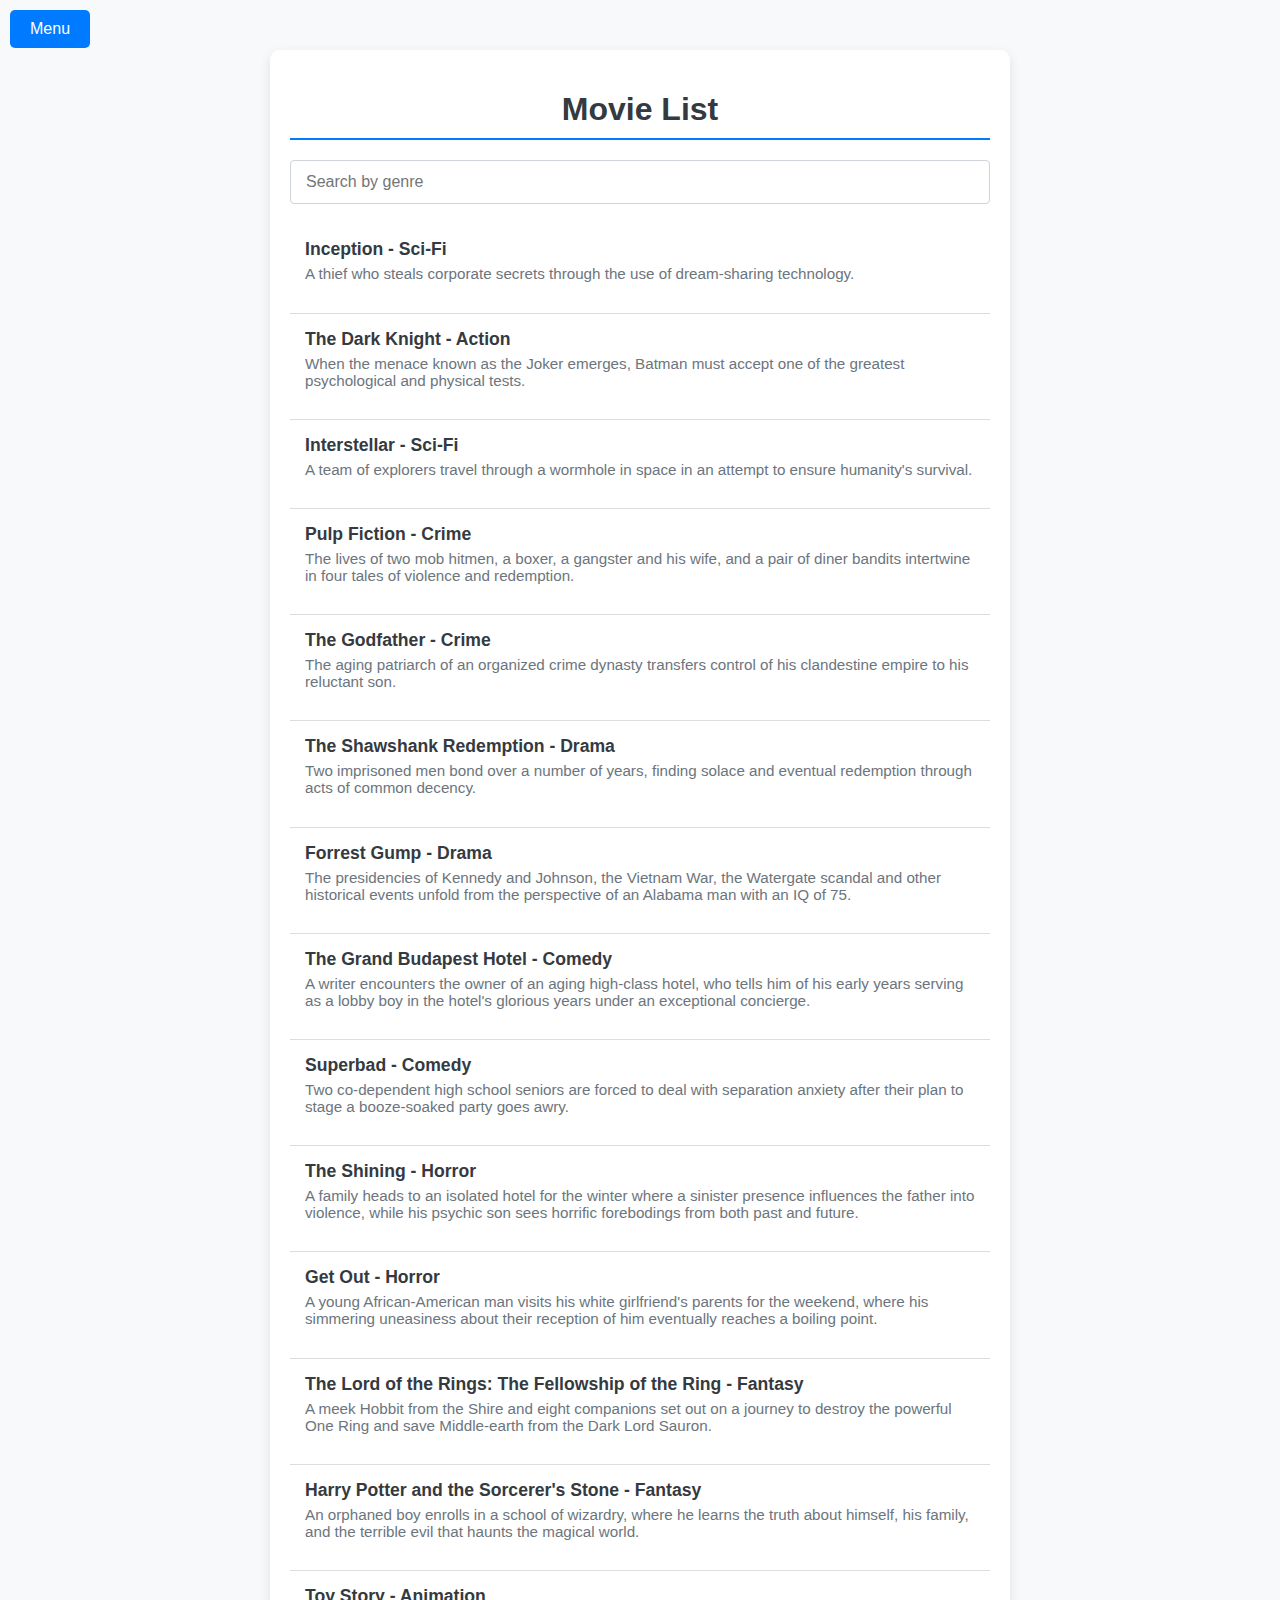
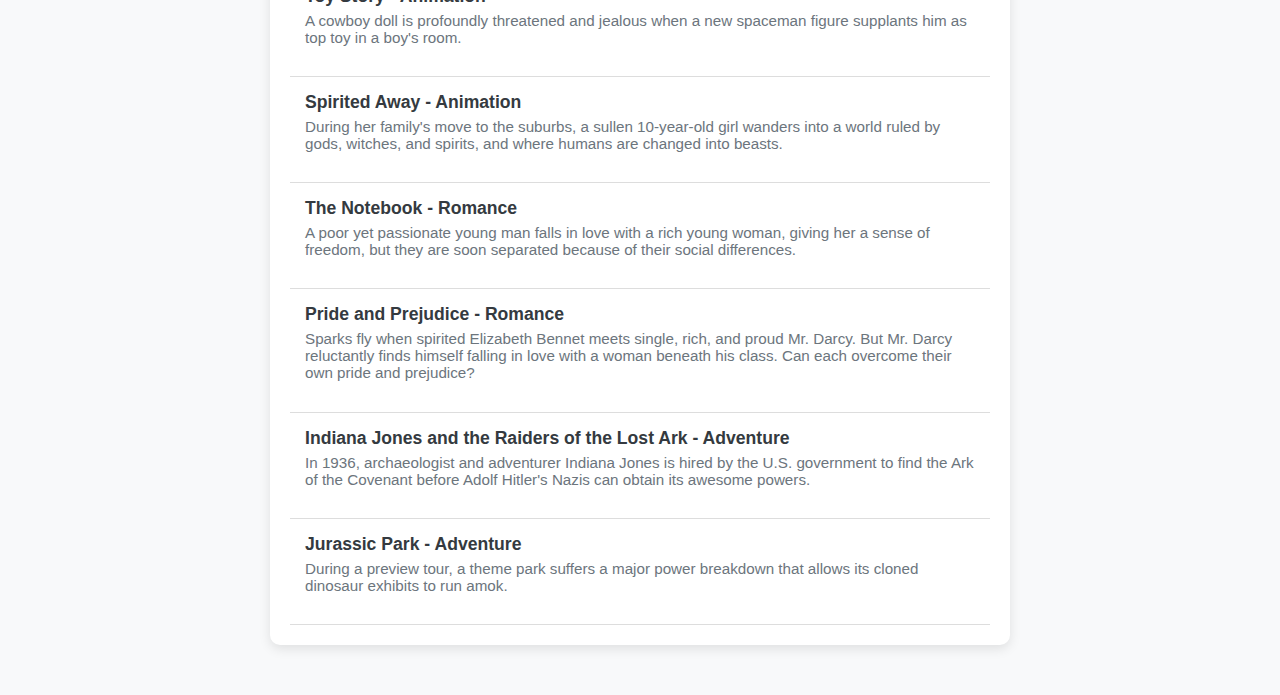
==== index.html @ 600b30ed "Update index.html" ====
<!DOCTYPE html>
<html lang="en">
<head>
    <meta charset="UTF-8">
    <meta name="viewport" content="width=device-width, initial-scale=1.0">
    <title>Scenelist</title>
    <style>
        body {
            font-family: 'Segoe UI', Tahoma, Geneva, Verdana, sans-serif;
            background-color: #f8f9fa;
            color: #343a40;
            margin: 0;
            padding: 0;
        }
        .container {
            max-width: 700px;
            margin: 50px auto;
            padding: 20px;
            background-color: #ffffff;
            box-shadow: 0 4px 12px rgba(0, 0, 0, 0.1);
            border-radius: 10px;
        }
        .menu {
            position: fixed;
            top: 10px;
            left: 10px;
            background-color: #007bff;
            color: #ffffff;
            padding: 10px 20px;
            border-radius: 5px;
            cursor: pointer;
            z-index: 1000;
        }
        .menu:hover {
            background-color: #0056b3;
        }
        .menu-content {
            display: none;
            position: absolute;
            top: 40px;
            left: 10px;
            background-color: #ffffff;
            border: 1px solid #ced4da;
            border-radius: 5px;
            box-shadow: 0 4px 12px rgba(0, 0, 0, 0.1);
            padding: 10px;
            z-index: 1001;
        }
        .menu-content a {
            display: block;
            margin: 5px 0;
            color: #007bff;
            text-decoration: none;
            font-size: 1.1em;
        }
        .menu-content a:hover {
            text-decoration: underline;
        }
        h1 {
            text-align: center;
            color: #343a40;
            margin-bottom: 20px;
            font-size: 2em;
            border-bottom: 2px solid #007bff;
            padding-bottom: 10px;
        }
        input {
            width: 100%;
            padding: 12px 15px;
            margin-bottom: 20px;
            border: 1px solid #ced4da;
            border-radius: 4px;
            box-sizing: border-box;
            font-size: 16px;
        }
        ul {
            list-style-type: none;
            padding: 0;
            margin: 0;
        }
        li {
            padding: 15px;
            border-bottom: 1px solid #ddd;
            transition: background-color 0.3s, transform 0.2s;
        }
        li:hover {
            background-color: #f1f1f1;
            transform: scale(1.01);
        }
        .description {
            color: #6c757d;
            font-size: 0.95em;
            margin-top: 5px;
        }
        strong {
            font-size: 1.1em;
        }
    </style>
</head>
<body>
    <div class="menu" onclick="toggleMenu()">Menu</div>
    <div class="menu-content" id="menuContent">
        <h2>Daftar Isi</h2>
        <a href="#sci-fi">Sci-Fi</a>
        <a href="#action">Action</a>
        <a href="#crime">Crime</a>
        <a href="#drama">Drama</a>
        <a href="#comedy">Comedy</a>
        <a href="#horror">Horror</a>
        <a href="#fantasy">Fantasy</a>
        <a href="#animation">Animation</a>
        <a href="#romance">Romance</a>
        <a href="#adventure">Adventure</a>
    </div>
    <div class="container">
        <h1>Movie List</h1>
        <input type="text" id="genreInput" placeholder="Search by genre" oninput="filterMovies()">
        <ul id="movieList">
            <li data-genre="Sci-Fi" id="sci-fi">
                <strong>Inception - Sci-Fi</strong>
                <p class="description">A thief who steals corporate secrets through the use of dream-sharing technology.</p>
            </li>
            <li data-genre="Action" id="action">
                <strong>The Dark Knight - Action</strong>
                <p class="description">When the menace known as the Joker emerges, Batman must accept one of the greatest psychological and physical tests.</p>
            </li>
            <li data-genre="Sci-Fi">
                <strong>Interstellar - Sci-Fi</strong>
                <p class="description">A team of explorers travel through a wormhole in space in an attempt to ensure humanity's survival.</p>
            </li>
            <li data-genre="Crime" id="crime">
                <strong>Pulp Fiction - Crime</strong>
                <p class="description">The lives of two mob hitmen, a boxer, a gangster and his wife, and a pair of diner bandits intertwine in four tales of violence and redemption.</p>
            </li>
            <li data-genre="Crime">
                <strong>The Godfather - Crime</strong>
                <p class="description">The aging patriarch of an organized crime dynasty transfers control of his clandestine empire to his reluctant son.</p>
            </li>
            <li data-genre="Drama" id="drama">
                <strong>The Shawshank Redemption - Drama</strong>
                <p class="description">Two imprisoned men bond over a number of years, finding solace and eventual redemption through acts of common decency.</p>
            </li>
            <li data-genre="Drama">
                <strong>Forrest Gump - Drama</strong>
                <p class="description">The presidencies of Kennedy and Johnson, the Vietnam War, the Watergate scandal and other historical events unfold from the perspective of an Alabama man with an IQ of 75.</p>
            </li>
            <li data-genre="Comedy" id="comedy">
                <strong>The Grand Budapest Hotel - Comedy</strong>
                <p class="description">A writer encounters the owner of an aging high-class hotel, who tells him of his early years serving as a lobby boy in the hotel's glorious years under an exceptional concierge.</p>
            </li>
            <li data-genre="Comedy">
                <strong>Superbad - Comedy</strong>
                <p class="description">Two co-dependent high school seniors are forced to deal with separation anxiety after their plan to stage a booze-soaked party goes awry.</p>
            </li>
            <li data-genre="Horror" id="horror">
                <strong>The Shining - Horror</strong>
                <p class="description">A family heads to an isolated hotel for the winter where a sinister presence influences the father into violence, while his psychic son sees horrific forebodings from both past and future.</p>
            </li>
            <li data-genre="Horror">
                <strong>Get Out - Horror</strong>
                <p class="description">A young African-American man visits his white girlfriend's parents for the weekend, where his simmering uneasiness about their reception of him eventually reaches a boiling point.</p>
            </li>
            <li data-genre="Fantasy" id="fantasy">
                <strong>The Lord of the Rings: The Fellowship of the Ring - Fantasy</strong>
                <p class="description">A meek Hobbit from the Shire and eight companions set out on a journey to destroy the powerful One Ring and save Middle-earth from the Dark Lord Sauron.</p>
            </li>
            <li data-genre="Fantasy">
                <strong>Harry Potter and the Sorcerer's Stone - Fantasy</strong>
                <p class="description">An orphaned boy enrolls in a school of wizardry, where he learns the truth about himself, his family, and the terrible evil that haunts the magical world.</p>
            </li>
            <li data-genre="Animation" id="animation">
                <strong>Toy Story - Animation</strong>
                <p class="description">A cowboy doll is profoundly threatened and jealous when a new spaceman figure supplants him as top toy in a boy's room.</p>
            </li>
            <li data-genre="Animation">
                <strong>Spirited Away - Animation</strong>
                <p class="description">During her family's move to the suburbs, a sullen 10-year-old girl wanders into a world ruled by gods, witches, and spirits, and where humans are changed into beasts.</p>
            </li>
            <li data-genre="Romance" id="romance">
                <strong>The Notebook - Romance</strong>
                <p class="description">A poor yet passionate young man falls in love with a rich young woman, giving her a sense of freedom, but they are soon separated because of their social differences.</p>
            </li>
            <li data-genre="Romance">
                <strong>Pride and Prejudice - Romance</strong>
                <p class="description">Sparks fly when spirited Elizabeth Bennet meets single, rich, and proud Mr. Darcy. But Mr. Darcy reluctantly finds himself falling in love with a woman beneath his class. Can each overcome their own pride and prejudice?</p>
            </li>
            <li data-genre="Adventure" id="adventure">
                <strong>Indiana Jones and the Raiders of the Lost Ark - Adventure</strong>
                <p class="description">In 1936, archaeologist and adventurer Indiana Jones is hired by the U.S. government to find the Ark of the Covenant before Adolf Hitler's Nazis can obtain its awesome powers.</p>
            </li>
            <li data-genre="Adventure">
                <strong>Jurassic Park - Adventure</strong>
                <p class="description">During a preview tour, a theme park suffers a major power breakdown that allows its cloned dinosaur exhibits to run amok.</p>
            </li>
        </ul>
    </div>
    <script>
        function filterMovies() {
            const genreInput = document.getElementById('genreInput').value.toLowerCase();
            const movies = document.querySelectorAll('#movieList li');
            const genres = new Set();

            movies.forEach(movie => {
                const genre = movie.getAttribute('data-genre').toLowerCase();
                if (genre.includes(genreInput)) {
                    genres.add(movie.getAttribute('data-genre'));
                }
            });

            movies.forEach(movie => {
                if (genres.has(movie.getAttribute('data-genre'))) {
                    movie.style.display = '';
                } else {
                    movie.style.display = 'none';
                }
            });
        }

        function scrollToTOC() {
            document.getElementById('toc').scrollIntoView({ behavior: 'smooth' });
        }

        function toggleMenu() {
            const menuContent = document.getElementById('menuContent');
            menuContent.style.display = menuContent.style.display === 'none' || menuContent.style.display === '' ? 'block' : 'none';
        }
    </script>
</body>
</html>
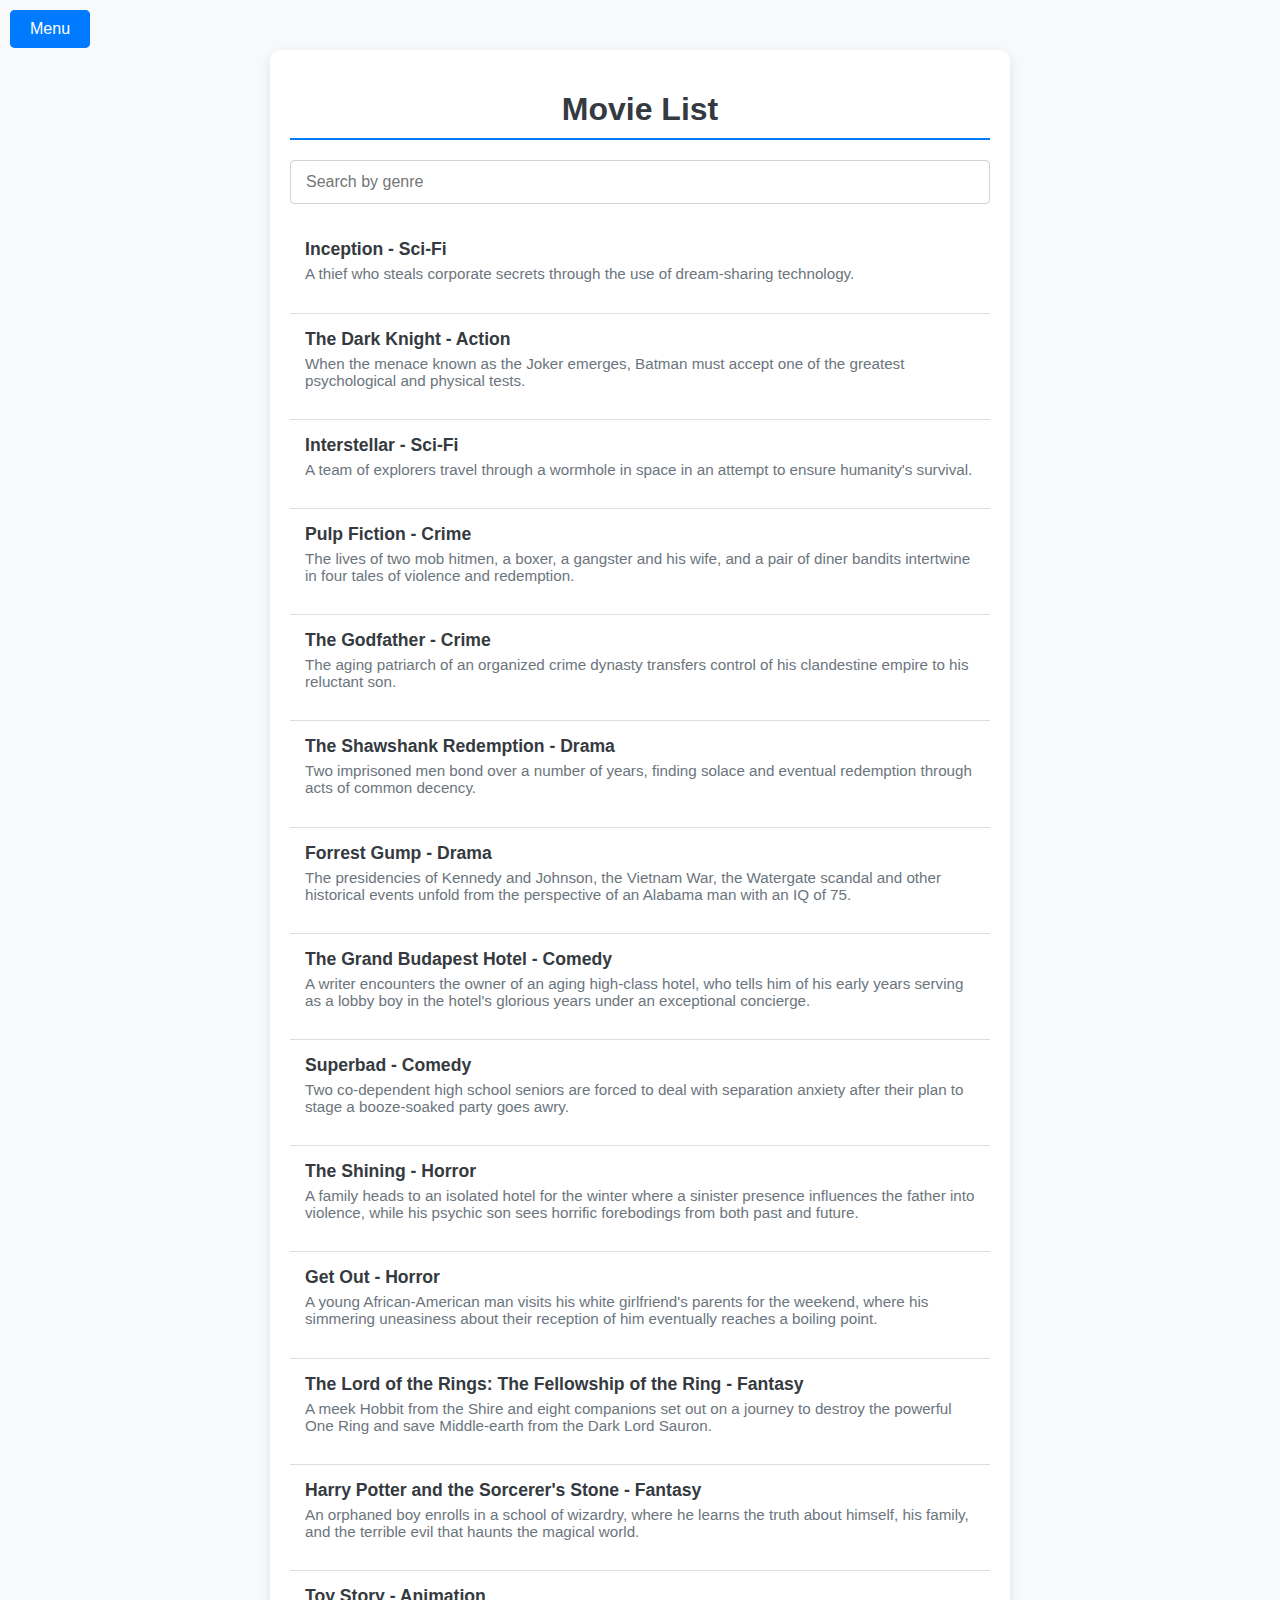
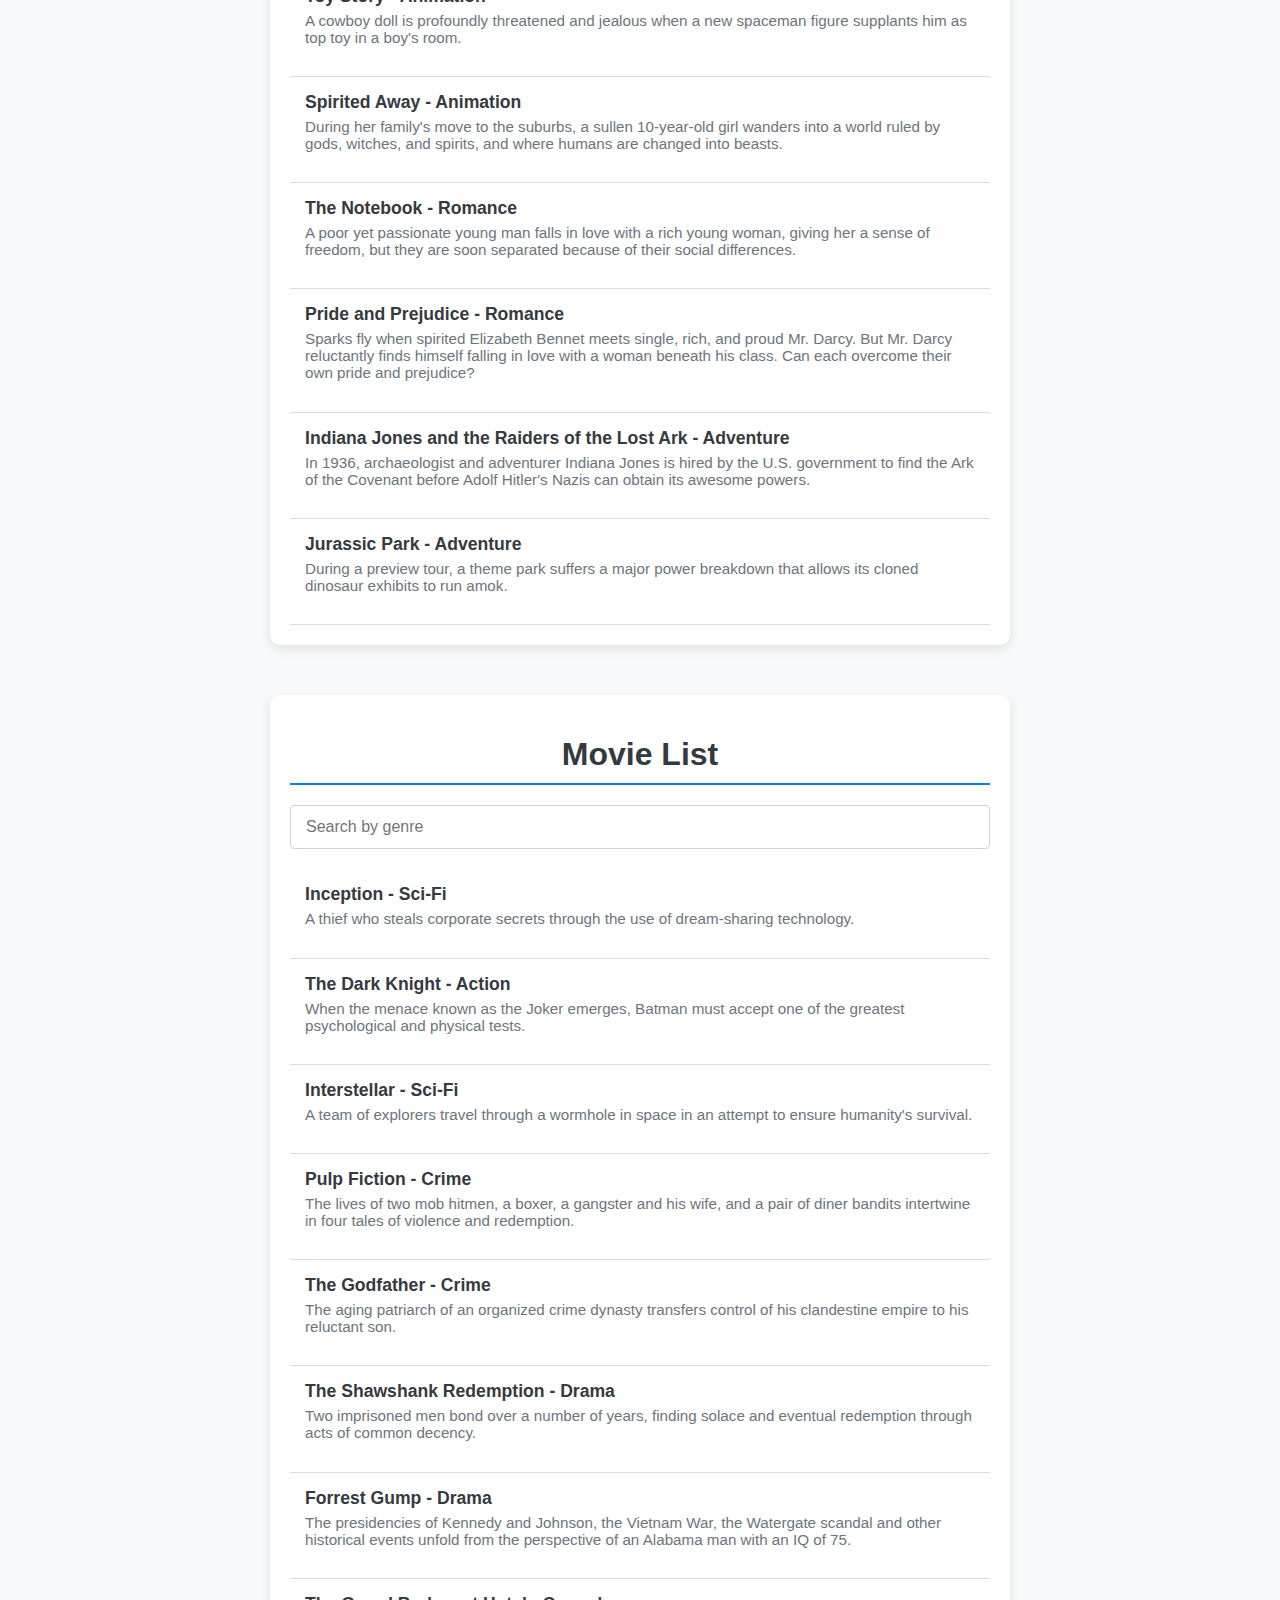
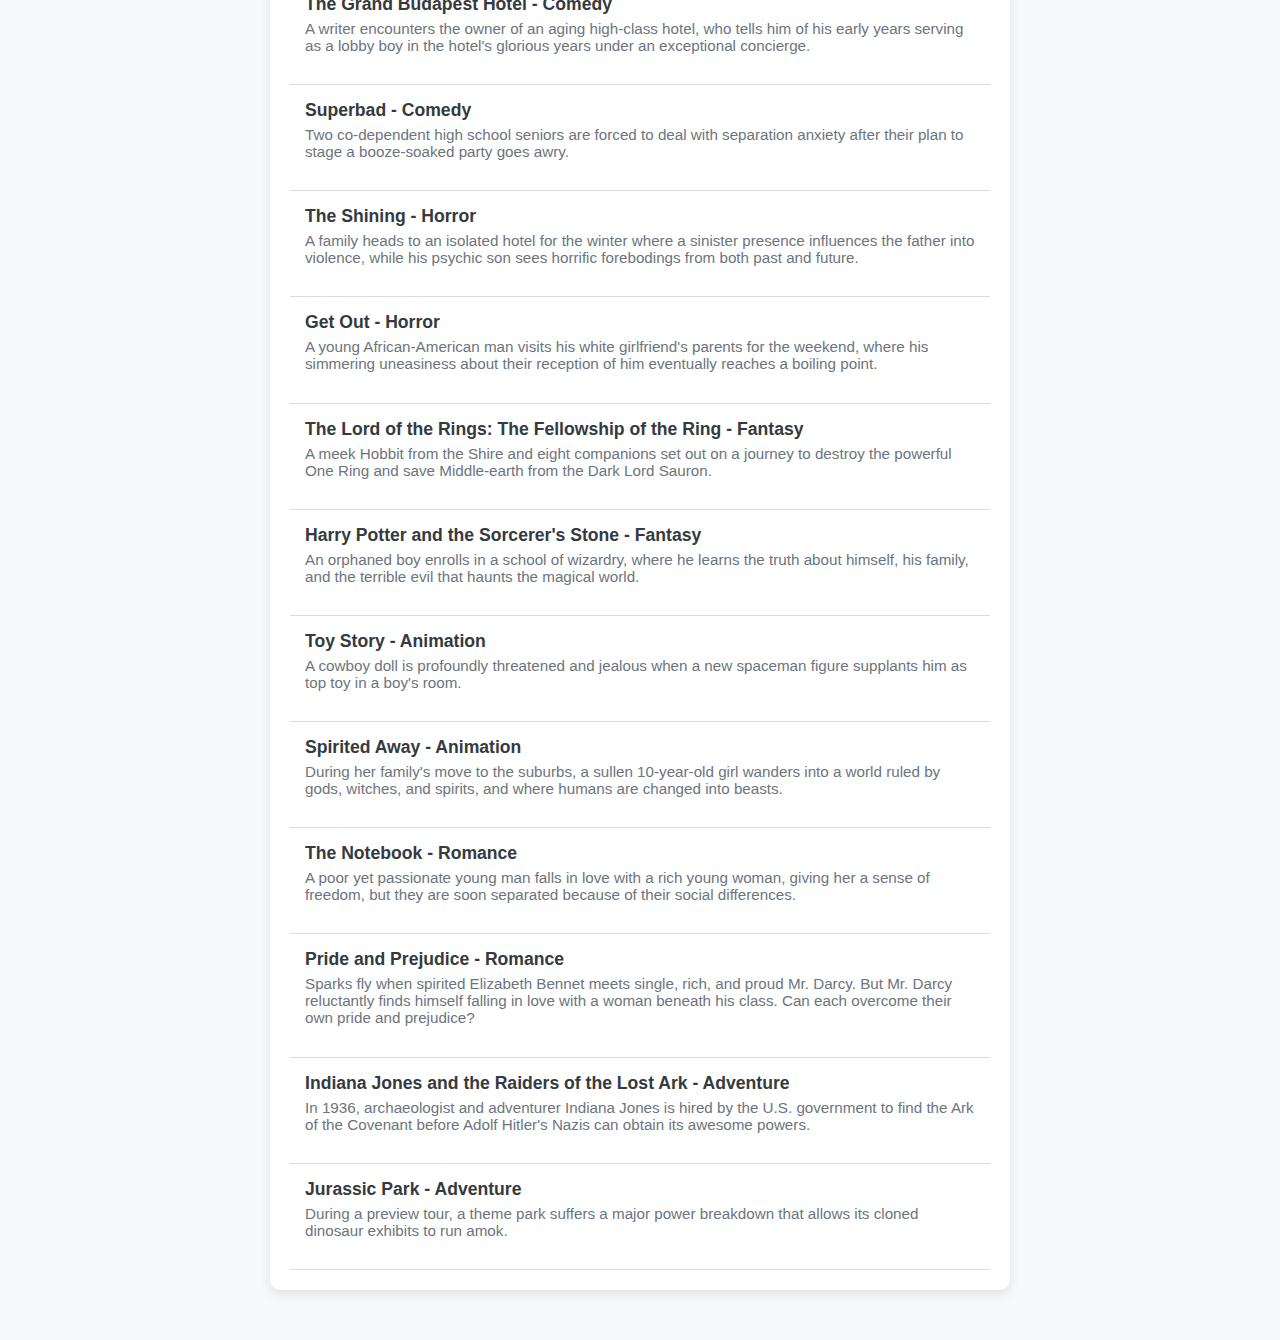
==== commit 55c43bd8: "Update index.html" ====
--- a/index.html
+++ b/index.html
@@ -1,4 +1,7 @@
 <!DOCTYPE html>
+<html lang="en">
+<head>
+    <meta charset="UTF-8"><!DOCTYPE html>
 <html lang="en">
 <head>
     <meta charset="UTF-8">
@@ -227,3 +230,229 @@
     </script>
 </body>
 </html>
+
+    <meta name="viewport" content="width=device-width, initial-scale=1.0">
+    <title>Scenelist</title>
+    <style>
+        body {
+            font-family: 'Segoe UI', Tahoma, Geneva, Verdana, sans-serif;
+            background-color: #f8f9fa;
+            color: #343a40;
+            margin: 0;
+            padding: 0;
+        }
+        .container {
+            max-width: 700px;
+            margin: 50px auto;
+            padding: 20px;
+            background-color: #ffffff;
+            box-shadow: 0 4px 12px rgba(0, 0, 0, 0.1);
+            border-radius: 10px;
+        }
+        .menu {
+            position: fixed;
+            top: 10px;
+            left: 10px;
+            background-color: #007bff;
+            color: #ffffff;
+            padding: 10px 20px;
+            border-radius: 5px;
+            cursor: pointer;
+            z-index: 1000;
+        }
+        .menu:hover {
+            background-color: #0056b3;
+        }
+        .menu-content {
+            display: none;
+            position: absolute;
+            top: 40px;
+            left: 10px;
+            background-color: #ffffff;
+            border: 1px solid #ced4da;
+            border-radius: 5px;
+            box-shadow: 0 4px 12px rgba(0, 0, 0, 0.1);
+            padding: 10px;
+            z-index: 1001;
+        }
+        .menu-content a {
+            display: block;
+            margin: 5px 0;
+            color: #007bff;
+            text-decoration: none;
+            font-size: 1.1em;
+        }
+        .menu-content a:hover {
+            text-decoration: underline;
+        }
+        h1 {
+            text-align: center;
+            color: #343a40;
+            margin-bottom: 20px;
+            font-size: 2em;
+            border-bottom: 2px solid #007bff;
+            padding-bottom: 10px;
+        }
+        input {
+            width: 100%;
+            padding: 12px 15px;
+            margin-bottom: 20px;
+            border: 1px solid #ced4da;
+            border-radius: 4px;
+            box-sizing: border-box;
+            font-size: 16px;
+        }
+        ul {
+            list-style-type: none;
+            padding: 0;
+            margin: 0;
+        }
+        li {
+            padding: 15px;
+            border-bottom: 1px solid #ddd;
+            transition: background-color 0.3s, transform 0.2s;
+        }
+        li:hover {
+            background-color: #f1f1f1;
+            transform: scale(1.01);
+        }
+        .description {
+            color: #6c757d;
+            font-size: 0.95em;
+            margin-top: 5px;
+        }
+        strong {
+            font-size: 1.1em;
+        }
+    </style>
+</head>
+<body>
+    <div class="menu" onclick="toggleMenu()">Menu</div>
+    <div class="menu-content" id="menuContent">
+        <h2>Daftar Isi</h2>
+        <a href="#sci-fi">Sci-Fi</a>
+        <a href="#action">Action</a>
+        <a href="#crime">Crime</a>
+        <a href="#drama">Drama</a>
+        <a href="#comedy">Comedy</a>
+        <a href="#horror">Horror</a>
+        <a href="#fantasy">Fantasy</a>
+        <a href="#animation">Animation</a>
+        <a href="#romance">Romance</a>
+        <a href="#adventure">Adventure</a>
+    </div>
+    <div class="container">
+        <h1>Movie List</h1>
+        <input type="text" id="genreInput" placeholder="Search by genre" oninput="filterMovies()">
+        <ul id="movieList">
+            <li data-genre="Sci-Fi" id="sci-fi">
+                <strong>Inception - Sci-Fi</strong>
+                <p class="description">A thief who steals corporate secrets through the use of dream-sharing technology.</p>
+            </li>
+            <li data-genre="Action" id="action">
+                <strong>The Dark Knight - Action</strong>
+                <p class="description">When the menace known as the Joker emerges, Batman must accept one of the greatest psychological and physical tests.</p>
+            </li>
+            <li data-genre="Sci-Fi">
+                <strong>Interstellar - Sci-Fi</strong>
+                <p class="description">A team of explorers travel through a wormhole in space in an attempt to ensure humanity's survival.</p>
+            </li>
+            <li data-genre="Crime" id="crime">
+                <strong>Pulp Fiction - Crime</strong>
+                <p class="description">The lives of two mob hitmen, a boxer, a gangster and his wife, and a pair of diner bandits intertwine in four tales of violence and redemption.</p>
+            </li>
+            <li data-genre="Crime">
+                <strong>The Godfather - Crime</strong>
+                <p class="description">The aging patriarch of an organized crime dynasty transfers control of his clandestine empire to his reluctant son.</p>
+            </li>
+            <li data-genre="Drama" id="drama">
+                <strong>The Shawshank Redemption - Drama</strong>
+                <p class="description">Two imprisoned men bond over a number of years, finding solace and eventual redemption through acts of common decency.</p>
+            </li>
+            <li data-genre="Drama">
+                <strong>Forrest Gump - Drama</strong>
+                <p class="description">The presidencies of Kennedy and Johnson, the Vietnam War, the Watergate scandal and other historical events unfold from the perspective of an Alabama man with an IQ of 75.</p>
+            </li>
+            <li data-genre="Comedy" id="comedy">
+                <strong>The Grand Budapest Hotel - Comedy</strong>
+                <p class="description">A writer encounters the owner of an aging high-class hotel, who tells him of his early years serving as a lobby boy in the hotel's glorious years under an exceptional concierge.</p>
+            </li>
+            <li data-genre="Comedy">
+                <strong>Superbad - Comedy</strong>
+                <p class="description">Two co-dependent high school seniors are forced to deal with separation anxiety after their plan to stage a booze-soaked party goes awry.</p>
+            </li>
+            <li data-genre="Horror" id="horror">
+                <strong>The Shining - Horror</strong>
+                <p class="description">A family heads to an isolated hotel for the winter where a sinister presence influences the father into violence, while his psychic son sees horrific forebodings from both past and future.</p>
+            </li>
+            <li data-genre="Horror">
+                <strong>Get Out - Horror</strong>
+                <p class="description">A young African-American man visits his white girlfriend's parents for the weekend, where his simmering uneasiness about their reception of him eventually reaches a boiling point.</p>
+            </li>
+            <li data-genre="Fantasy" id="fantasy">
+                <strong>The Lord of the Rings: The Fellowship of the Ring - Fantasy</strong>
+                <p class="description">A meek Hobbit from the Shire and eight companions set out on a journey to destroy the powerful One Ring and save Middle-earth from the Dark Lord Sauron.</p>
+            </li>
+            <li data-genre="Fantasy">
+                <strong>Harry Potter and the Sorcerer's Stone - Fantasy</strong>
+                <p class="description">An orphaned boy enrolls in a school of wizardry, where he learns the truth about himself, his family, and the terrible evil that haunts the magical world.</p>
+            </li>
+            <li data-genre="Animation" id="animation">
+                <strong>Toy Story - Animation</strong>
+                <p class="description">A cowboy doll is profoundly threatened and jealous when a new spaceman figure supplants him as top toy in a boy's room.</p>
+            </li>
+            <li data-genre="Animation">
+                <strong>Spirited Away - Animation</strong>
+                <p class="description">During her family's move to the suburbs, a sullen 10-year-old girl wanders into a world ruled by gods, witches, and spirits, and where humans are changed into beasts.</p>
+            </li>
+            <li data-genre="Romance" id="romance">
+                <strong>The Notebook - Romance</strong>
+                <p class="description">A poor yet passionate young man falls in love with a rich young woman, giving her a sense of freedom, but they are soon separated because of their social differences.</p>
+            </li>
+            <li data-genre="Romance">
+                <strong>Pride and Prejudice - Romance</strong>
+                <p class="description">Sparks fly when spirited Elizabeth Bennet meets single, rich, and proud Mr. Darcy. But Mr. Darcy reluctantly finds himself falling in love with a woman beneath his class. Can each overcome their own pride and prejudice?</p>
+            </li>
+            <li data-genre="Adventure" id="adventure">
+                <strong>Indiana Jones and the Raiders of the Lost Ark - Adventure</strong>
+                <p class="description">In 1936, archaeologist and adventurer Indiana Jones is hired by the U.S. government to find the Ark of the Covenant before Adolf Hitler's Nazis can obtain its awesome powers.</p>
+            </li>
+            <li data-genre="Adventure">
+                <strong>Jurassic Park - Adventure</strong>
+                <p class="description">During a preview tour, a theme park suffers a major power breakdown that allows its cloned dinosaur exhibits to run amok.</p>
+            </li>
+        </ul>
+    </div>
+    <script>
+        function filterMovies() {
+            const genreInput = document.getElementById('genreInput').value.toLowerCase();
+            const movies = document.querySelectorAll('#movieList li');
+            const genres = new Set();
+
+            movies.forEach(movie => {
+                const genre = movie.getAttribute('data-genre').toLowerCase();
+                if (genre.includes(genreInput)) {
+                    genres.add(movie.getAttribute('data-genre'));
+                }
+            });
+
+            movies.forEach(movie => {
+                if (genres.has(movie.getAttribute('data-genre'))) {
+                    movie.style.display = '';
+                } else {
+                    movie.style.display = 'none';
+                }
+            });
+        }
+
+        function scrollToTOC() {
+            document.getElementById('toc').scrollIntoView({ behavior: 'smooth' });
+        }
+
+        function toggleMenu() {
+            const menuContent = document.getElementById('menuContent');
+            menuContent.style.display = menuContent.style.display === 'none' || menuContent.style.display === '' ? 'block' : 'none';
+        }
+    </script>
+</body>
+</html>
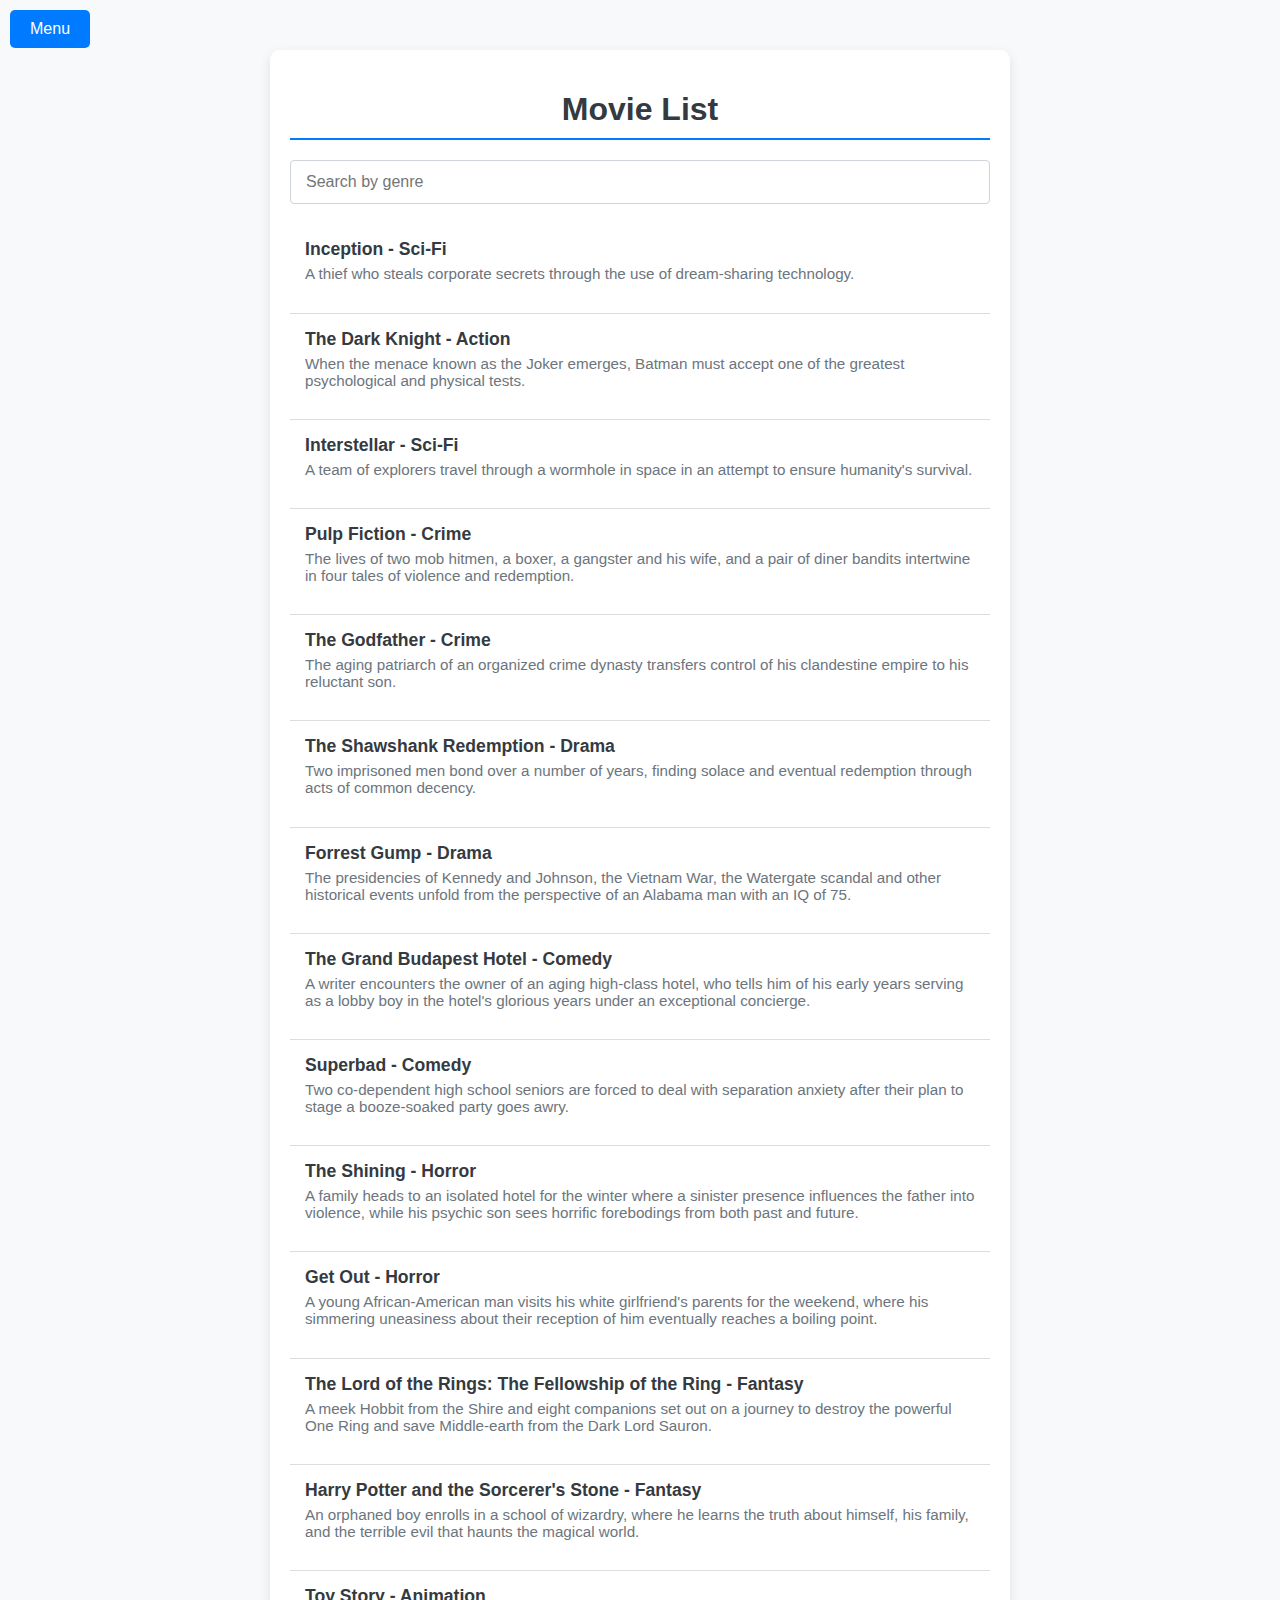
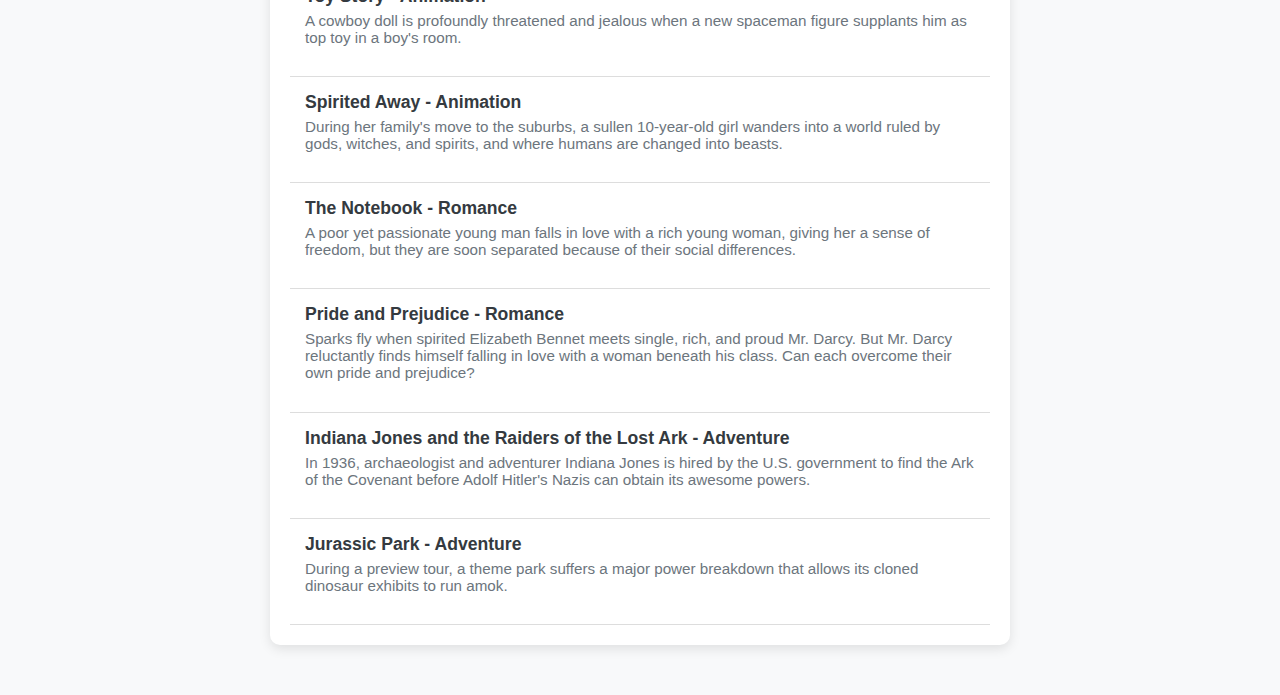
==== commit f4b67c12: "Update index.html" ====
--- a/index.html
+++ b/index.html
@@ -1,7 +1,4 @@
 <!DOCTYPE html>
-<html lang="en">
-<head>
-    <meta charset="UTF-8"><!DOCTYPE html>
 <html lang="en">
 <head>
     <meta charset="UTF-8">
@@ -230,229 +227,3 @@
     </script>
 </body>
 </html>
-
-    <meta name="viewport" content="width=device-width, initial-scale=1.0">
-    <title>Scenelist</title>
-    <style>
-        body {
-            font-family: 'Segoe UI', Tahoma, Geneva, Verdana, sans-serif;
-            background-color: #f8f9fa;
-            color: #343a40;
-            margin: 0;
-            padding: 0;
-        }
-        .container {
-            max-width: 700px;
-            margin: 50px auto;
-            padding: 20px;
-            background-color: #ffffff;
-            box-shadow: 0 4px 12px rgba(0, 0, 0, 0.1);
-            border-radius: 10px;
-        }
-        .menu {
-            position: fixed;
-            top: 10px;
-            left: 10px;
-            background-color: #007bff;
-            color: #ffffff;
-            padding: 10px 20px;
-            border-radius: 5px;
-            cursor: pointer;
-            z-index: 1000;
-        }
-        .menu:hover {
-            background-color: #0056b3;
-        }
-        .menu-content {
-            display: none;
-            position: absolute;
-            top: 40px;
-            left: 10px;
-            background-color: #ffffff;
-            border: 1px solid #ced4da;
-            border-radius: 5px;
-            box-shadow: 0 4px 12px rgba(0, 0, 0, 0.1);
-            padding: 10px;
-            z-index: 1001;
-        }
-        .menu-content a {
-            display: block;
-            margin: 5px 0;
-            color: #007bff;
-            text-decoration: none;
-            font-size: 1.1em;
-        }
-        .menu-content a:hover {
-            text-decoration: underline;
-        }
-        h1 {
-            text-align: center;
-            color: #343a40;
-            margin-bottom: 20px;
-            font-size: 2em;
-            border-bottom: 2px solid #007bff;
-            padding-bottom: 10px;
-        }
-        input {
-            width: 100%;
-            padding: 12px 15px;
-            margin-bottom: 20px;
-            border: 1px solid #ced4da;
-            border-radius: 4px;
-            box-sizing: border-box;
-            font-size: 16px;
-        }
-        ul {
-            list-style-type: none;
-            padding: 0;
-            margin: 0;
-        }
-        li {
-            padding: 15px;
-            border-bottom: 1px solid #ddd;
-            transition: background-color 0.3s, transform 0.2s;
-        }
-        li:hover {
-            background-color: #f1f1f1;
-            transform: scale(1.01);
-        }
-        .description {
-            color: #6c757d;
-            font-size: 0.95em;
-            margin-top: 5px;
-        }
-        strong {
-            font-size: 1.1em;
-        }
-    </style>
-</head>
-<body>
-    <div class="menu" onclick="toggleMenu()">Menu</div>
-    <div class="menu-content" id="menuContent">
-        <h2>Daftar Isi</h2>
-        <a href="#sci-fi">Sci-Fi</a>
-        <a href="#action">Action</a>
-        <a href="#crime">Crime</a>
-        <a href="#drama">Drama</a>
-        <a href="#comedy">Comedy</a>
-        <a href="#horror">Horror</a>
-        <a href="#fantasy">Fantasy</a>
-        <a href="#animation">Animation</a>
-        <a href="#romance">Romance</a>
-        <a href="#adventure">Adventure</a>
-    </div>
-    <div class="container">
-        <h1>Movie List</h1>
-        <input type="text" id="genreInput" placeholder="Search by genre" oninput="filterMovies()">
-        <ul id="movieList">
-            <li data-genre="Sci-Fi" id="sci-fi">
-                <strong>Inception - Sci-Fi</strong>
-                <p class="description">A thief who steals corporate secrets through the use of dream-sharing technology.</p>
-            </li>
-            <li data-genre="Action" id="action">
-                <strong>The Dark Knight - Action</strong>
-                <p class="description">When the menace known as the Joker emerges, Batman must accept one of the greatest psychological and physical tests.</p>
-            </li>
-            <li data-genre="Sci-Fi">
-                <strong>Interstellar - Sci-Fi</strong>
-                <p class="description">A team of explorers travel through a wormhole in space in an attempt to ensure humanity's survival.</p>
-            </li>
-            <li data-genre="Crime" id="crime">
-                <strong>Pulp Fiction - Crime</strong>
-                <p class="description">The lives of two mob hitmen, a boxer, a gangster and his wife, and a pair of diner bandits intertwine in four tales of violence and redemption.</p>
-            </li>
-            <li data-genre="Crime">
-                <strong>The Godfather - Crime</strong>
-                <p class="description">The aging patriarch of an organized crime dynasty transfers control of his clandestine empire to his reluctant son.</p>
-            </li>
-            <li data-genre="Drama" id="drama">
-                <strong>The Shawshank Redemption - Drama</strong>
-                <p class="description">Two imprisoned men bond over a number of years, finding solace and eventual redemption through acts of common decency.</p>
-            </li>
-            <li data-genre="Drama">
-                <strong>Forrest Gump - Drama</strong>
-                <p class="description">The presidencies of Kennedy and Johnson, the Vietnam War, the Watergate scandal and other historical events unfold from the perspective of an Alabama man with an IQ of 75.</p>
-            </li>
-            <li data-genre="Comedy" id="comedy">
-                <strong>The Grand Budapest Hotel - Comedy</strong>
-                <p class="description">A writer encounters the owner of an aging high-class hotel, who tells him of his early years serving as a lobby boy in the hotel's glorious years under an exceptional concierge.</p>
-            </li>
-            <li data-genre="Comedy">
-                <strong>Superbad - Comedy</strong>
-                <p class="description">Two co-dependent high school seniors are forced to deal with separation anxiety after their plan to stage a booze-soaked party goes awry.</p>
-            </li>
-            <li data-genre="Horror" id="horror">
-                <strong>The Shining - Horror</strong>
-                <p class="description">A family heads to an isolated hotel for the winter where a sinister presence influences the father into violence, while his psychic son sees horrific forebodings from both past and future.</p>
-            </li>
-            <li data-genre="Horror">
-                <strong>Get Out - Horror</strong>
-                <p class="description">A young African-American man visits his white girlfriend's parents for the weekend, where his simmering uneasiness about their reception of him eventually reaches a boiling point.</p>
-            </li>
-            <li data-genre="Fantasy" id="fantasy">
-                <strong>The Lord of the Rings: The Fellowship of the Ring - Fantasy</strong>
-                <p class="description">A meek Hobbit from the Shire and eight companions set out on a journey to destroy the powerful One Ring and save Middle-earth from the Dark Lord Sauron.</p>
-            </li>
-            <li data-genre="Fantasy">
-                <strong>Harry Potter and the Sorcerer's Stone - Fantasy</strong>
-                <p class="description">An orphaned boy enrolls in a school of wizardry, where he learns the truth about himself, his family, and the terrible evil that haunts the magical world.</p>
-            </li>
-            <li data-genre="Animation" id="animation">
-                <strong>Toy Story - Animation</strong>
-                <p class="description">A cowboy doll is profoundly threatened and jealous when a new spaceman figure supplants him as top toy in a boy's room.</p>
-            </li>
-            <li data-genre="Animation">
-                <strong>Spirited Away - Animation</strong>
-                <p class="description">During her family's move to the suburbs, a sullen 10-year-old girl wanders into a world ruled by gods, witches, and spirits, and where humans are changed into beasts.</p>
-            </li>
-            <li data-genre="Romance" id="romance">
-                <strong>The Notebook - Romance</strong>
-                <p class="description">A poor yet passionate young man falls in love with a rich young woman, giving her a sense of freedom, but they are soon separated because of their social differences.</p>
-            </li>
-            <li data-genre="Romance">
-                <strong>Pride and Prejudice - Romance</strong>
-                <p class="description">Sparks fly when spirited Elizabeth Bennet meets single, rich, and proud Mr. Darcy. But Mr. Darcy reluctantly finds himself falling in love with a woman beneath his class. Can each overcome their own pride and prejudice?</p>
-            </li>
-            <li data-genre="Adventure" id="adventure">
-                <strong>Indiana Jones and the Raiders of the Lost Ark - Adventure</strong>
-                <p class="description">In 1936, archaeologist and adventurer Indiana Jones is hired by the U.S. government to find the Ark of the Covenant before Adolf Hitler's Nazis can obtain its awesome powers.</p>
-            </li>
-            <li data-genre="Adventure">
-                <strong>Jurassic Park - Adventure</strong>
-                <p class="description">During a preview tour, a theme park suffers a major power breakdown that allows its cloned dinosaur exhibits to run amok.</p>
-            </li>
-        </ul>
-    </div>
-    <script>
-        function filterMovies() {
-            const genreInput = document.getElementById('genreInput').value.toLowerCase();
-            const movies = document.querySelectorAll('#movieList li');
-            const genres = new Set();
-
-            movies.forEach(movie => {
-                const genre = movie.getAttribute('data-genre').toLowerCase();
-                if (genre.includes(genreInput)) {
-                    genres.add(movie.getAttribute('data-genre'));
-                }
-            });
-
-            movies.forEach(movie => {
-                if (genres.has(movie.getAttribute('data-genre'))) {
-                    movie.style.display = '';
-                } else {
-                    movie.style.display = 'none';
-                }
-            });
-        }
-
-        function scrollToTOC() {
-            document.getElementById('toc').scrollIntoView({ behavior: 'smooth' });
-        }
-
-        function toggleMenu() {
-            const menuContent = document.getElementById('menuContent');
-            menuContent.style.display = menuContent.style.display === 'none' || menuContent.style.display === '' ? 'block' : 'none';
-        }
-    </script>
-</body>
-</html>
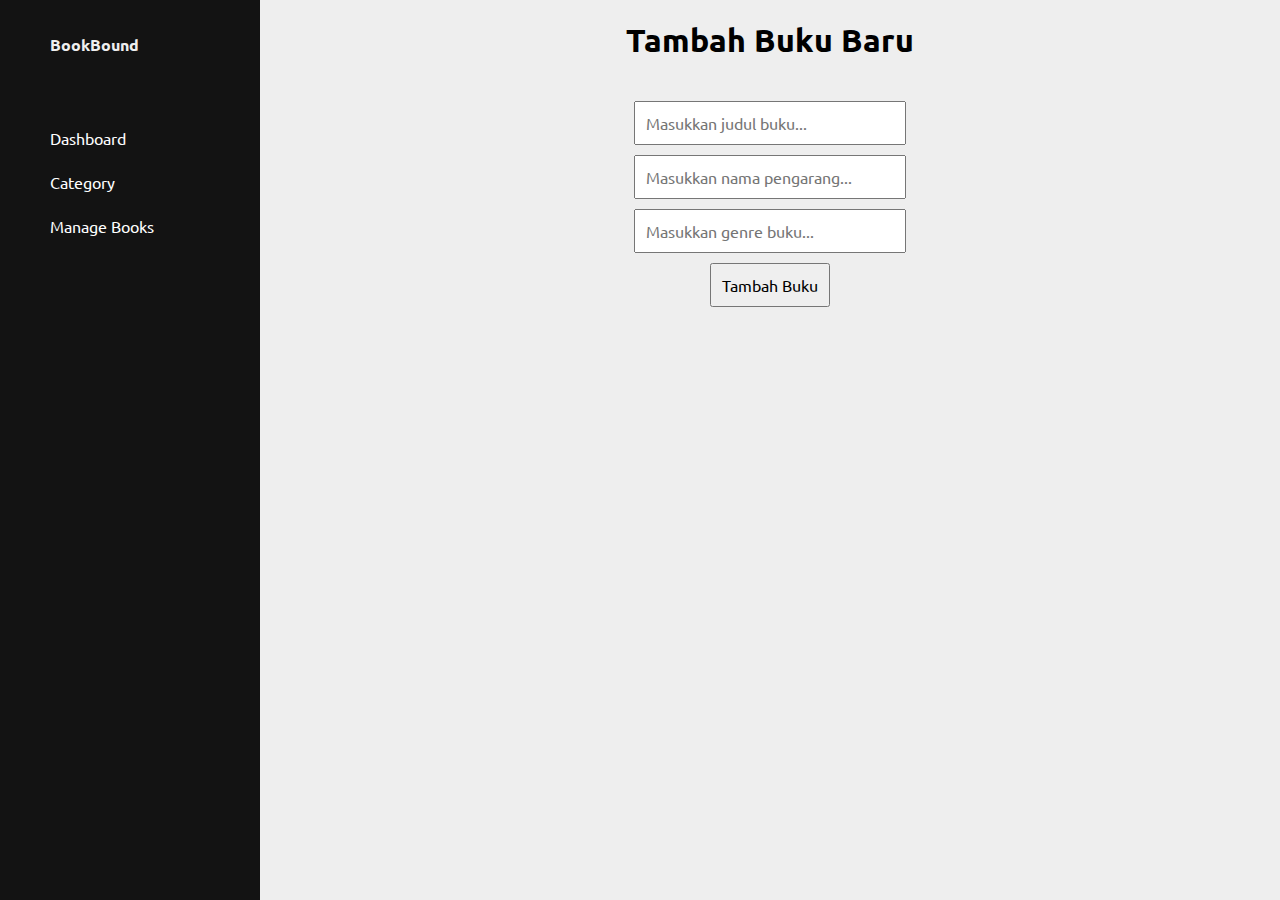
==== commit 0b0a4b0c: "Add files via upload" ====
--- a/index.html
+++ b/index.html
@@ -1,229 +1,335 @@
 <!DOCTYPE html>
-<html lang="en">
+<html lang="id">
 <head>
     <meta charset="UTF-8">
     <meta name="viewport" content="width=device-width, initial-scale=1.0">
-    <title>Scenelist</title>
+    <title>BookBound - Pencarian Genre Buku</title>
+    <link rel="preconnect" href="https://fonts.googleapis.com">
+    <link rel="preconnect" href="https://fonts.gstatic.com" crossorigin>
+    <link href="https://fonts.googleapis.com/css2?family=Ubuntu:wght@400;500;700&display=swap" rel="stylesheet">
     <style>
-        body {
-            font-family: 'Segoe UI', Tahoma, Geneva, Verdana, sans-serif;
-            background-color: #f8f9fa;
-            color: #343a40;
+        * {
+            font-family: "Ubuntu", sans-serif;
+            padding: 0;
             margin: 0;
-            padding: 0;
         }
         .container {
-            max-width: 700px;
-            margin: 50px auto;
+            display: flex;
+            min-height: 100vh;
+        }
+        .sidebar {
+            background-color: #131313;
+            width: 260px;
+            padding: 24px;
+            display: flex;
+            box-sizing: border-box;
+            flex-direction: column;
+        }
+        .main-content {
+            background-color: #EEEEEE;
+            flex-grow: 1;
             padding: 20px;
-            background-color: #ffffff;
-            box-shadow: 0 4px 12px rgba(0, 0, 0, 0.1);
-            border-radius: 10px;
-        }
-        .menu {
-            position: fixed;
-            top: 10px;
-            left: 10px;
-            background-color: #007bff;
-            color: #ffffff;
-            padding: 10px 20px;
+        }
+        .sidebar .description-header {
+            font-style: normal;
+            font-weight: 700;
+            font-size: 16px;
+            line-height: 16px;
+            text-align: center;
+            color: #EEEEEE;
+        }
+        .sidebar a {
+            text-decoration: none;
+        }
+        .sidebar .header .list-item {
+            display: flex;
+            flex-direction: row;
+            align-items: center;
+            padding: 12px 10px;
+            border-radius: 8px;
+            height: 40px;
+            box-sizing: border-box;
+        }
+        .sidebar .header .list-item .icon {
+            margin-right: 12px;
+        }
+        .sidebar .header .illustration {
+            display: flex;
+            flex-direction: column;
+            align-items: flex-start;
+            padding: 10px;
+            margin: 10px 0 22px 0;
+            box-sizing: border-box;
+        }
+        .sidebar .main .list-item .description {
+            font-style: normal;
+            font-weight: 400;
+            font-size: 16px;
+            line-height: 16px;
+            text-align: center;
+            color: #FFFFFF;
+        }
+        .sidebar .main .list-item .icon {
+            margin-right: 12px;
+        }
+        .sidebar .main .list-item {
+            display: flex;
+            flex-direction: row;
+            align-items: center;
+            padding: 12px 10px;
+            border-radius: 8px;
+            width: 212px;
+            box-sizing: border-box;
+            transition: all ease-in .2s
+        }
+        .sidebar .main .list-item:hover {
+            background: #FF9900;
+            transition: all ease-in .2s
+        }
+        h1, h2 {
+            text-align: center;
+            margin-bottom: 20px;
+        }
+        #result {
+            margin-top: 20px;
+        }
+        .genre-item {
+            margin: 10px 0;
+            padding: 10px;
+            background-color: #FFF;
+            border: 1px solid #CCC;
             border-radius: 5px;
-            cursor: pointer;
-            z-index: 1000;
-        }
-        .menu:hover {
-            background-color: #0056b3;
-        }
-        .menu-content {
+            text-align: center;
+        }
+        .genre-item h2 {
+            margin: 0 0 10px 0;
+            font-size: 18px;
+        }
+        .genre-item p {
+            margin: 0;
+            font-size: 16px;
+        }
+        #add-book-container {
+            margin-top: 40px;
+        }
+        #add-book-container input, #add-book-container button {
+            display: block;
+            margin: 10px auto;
+            padding: 10px;
+            font-size: 16px;
+        }
+        .main-content section {
             display: none;
-            position: absolute;
-            top: 40px;
-            left: 10px;
-            background-color: #ffffff;
-            border: 1px solid #ced4da;
-            border-radius: 5px;
-            box-shadow: 0 4px 12px rgba(0, 0, 0, 0.1);
-            padding: 10px;
-            z-index: 1001;
-        }
-        .menu-content a {
+        }
+        .main-content section.active {
             display: block;
-            margin: 5px 0;
-            color: #007bff;
-            text-decoration: none;
-            font-size: 1.1em;
-        }
-        .menu-content a:hover {
-            text-decoration: underline;
-        }
-        h1 {
-            text-align: center;
-            color: #343a40;
-            margin-bottom: 20px;
-            font-size: 2em;
-            border-bottom: 2px solid #007bff;
-            padding-bottom: 10px;
-        }
-        input {
-            width: 100%;
-            padding: 12px 15px;
-            margin-bottom: 20px;
-            border: 1px solid #ced4da;
-            border-radius: 4px;
-            box-sizing: border-box;
-            font-size: 16px;
-        }
-        ul {
+        }
+        #book-list {
             list-style-type: none;
             padding: 0;
-            margin: 0;
-        }
-        li {
-            padding: 15px;
-            border-bottom: 1px solid #ddd;
-            transition: background-color 0.3s, transform 0.2s;
-        }
-        li:hover {
-            background-color: #f1f1f1;
-            transform: scale(1.01);
-        }
-        .description {
-            color: #6c757d;
-            font-size: 0.95em;
-            margin-top: 5px;
-        }
-        strong {
-            font-size: 1.1em;
+        }
+        #book-list li {
+            background-color: #FFF;
+            margin: 10px 0;
+            padding: 10px;
+            border: 1px solid #CCC;
+            border-radius: 5px;
+            position: relative;
+        }
+        .delete-button {
+            position: absolute;
+            right: 10px;
+            top: 10px;
+            background-color: #FF0000;
+            color: #FFF;
+            border: none;
+            padding: 5px 10px;
+            cursor: pointer;
         }
     </style>
 </head>
 <body>
-    <div class="menu" onclick="toggleMenu()">Menu</div>
-    <div class="menu-content" id="menuContent">
-        <h2>Daftar Isi</h2>
-        <a href="#sci-fi">Sci-Fi</a>
-        <a href="#action">Action</a>
-        <a href="#crime">Crime</a>
-        <a href="#drama">Drama</a>
-        <a href="#comedy">Comedy</a>
-        <a href="#horror">Horror</a>
-        <a href="#fantasy">Fantasy</a>
-        <a href="#animation">Animation</a>
-        <a href="#romance">Romance</a>
-        <a href="#adventure">Adventure</a>
+    <div class="container">
+        <div class="sidebar">
+            <div class="header">
+                <div class="list-item">
+                    <a href="#">
+                        <img src="" alt="" class="icon">
+                        <span class="description-header">BookBound</span>
+                    </a>
+                </div>
+                <div class="illustration">
+                    <img src="aseets/th.jpeg" alt="">
+                </div>
+            </div>
+            <div class="main">
+                <div class="list-item">
+                    <a href="#" data-target="dashboard">
+                        <img src="aseets/Vector.svg" alt="" class="icon">
+                        <span class="description">Dashboard</span>
+                    </a>
+                </div>
+                <div class="list-item">
+                    <a href="#" data-target="category">
+                        <img src="aseets/history.svg" alt="" class="icon">
+                        <span class="description">Category</span>
+                    </a>
+                </div>
+                <div class="list-item">
+                    <a href="#" data-target="manage-books">
+                        <img src="aseets/Frame 1 (6).svg" alt="" class="icon">
+                        <span class="description">Manage Books</span>
+                    </a>
+                </div>
+            </div>
+        </div>
+
+        <div class="main-content">
+            <section id="dashboard" class="active">
+                <h1>Tambah Buku Baru</h1>
+                <div id="add-book-container">
+                    <input type="text" id="new-title" placeholder="Masukkan judul buku...">
+                    <input type="text" id="new-author" placeholder="Masukkan nama pengarang...">
+                    <input type="text" id="new-genre" placeholder="Masukkan genre buku...">
+                    <button id="add-book-button">Tambah Buku</button>
+                </div>
+            </section>
+            <section id="category">
+                <h1>Genre Buku</h1>
+                <div id="result"></div>
+            </section>
+            <section id="manage-books">
+                <h1>Kelola Buku</h1>
+                <ul id="book-list"></ul>
+            </section>
+        </div>
     </div>
-    <div class="container">
-        <h1>Movie List</h1>
-        <input type="text" id="genreInput" placeholder="Search by genre" oninput="filterMovies()">
-        <ul id="movieList">
-            <li data-genre="Sci-Fi" id="sci-fi">
-                <strong>Inception - Sci-Fi</strong>
-                <p class="description">A thief who steals corporate secrets through the use of dream-sharing technology.</p>
-            </li>
-            <li data-genre="Action" id="action">
-                <strong>The Dark Knight - Action</strong>
-                <p class="description">When the menace known as the Joker emerges, Batman must accept one of the greatest psychological and physical tests.</p>
-            </li>
-            <li data-genre="Sci-Fi">
-                <strong>Interstellar - Sci-Fi</strong>
-                <p class="description">A team of explorers travel through a wormhole in space in an attempt to ensure humanity's survival.</p>
-            </li>
-            <li data-genre="Crime" id="crime">
-                <strong>Pulp Fiction - Crime</strong>
-                <p class="description">The lives of two mob hitmen, a boxer, a gangster and his wife, and a pair of diner bandits intertwine in four tales of violence and redemption.</p>
-            </li>
-            <li data-genre="Crime">
-                <strong>The Godfather - Crime</strong>
-                <p class="description">The aging patriarch of an organized crime dynasty transfers control of his clandestine empire to his reluctant son.</p>
-            </li>
-            <li data-genre="Drama" id="drama">
-                <strong>The Shawshank Redemption - Drama</strong>
-                <p class="description">Two imprisoned men bond over a number of years, finding solace and eventual redemption through acts of common decency.</p>
-            </li>
-            <li data-genre="Drama">
-                <strong>Forrest Gump - Drama</strong>
-                <p class="description">The presidencies of Kennedy and Johnson, the Vietnam War, the Watergate scandal and other historical events unfold from the perspective of an Alabama man with an IQ of 75.</p>
-            </li>
-            <li data-genre="Comedy" id="comedy">
-                <strong>The Grand Budapest Hotel - Comedy</strong>
-                <p class="description">A writer encounters the owner of an aging high-class hotel, who tells him of his early years serving as a lobby boy in the hotel's glorious years under an exceptional concierge.</p>
-            </li>
-            <li data-genre="Comedy">
-                <strong>Superbad - Comedy</strong>
-                <p class="description">Two co-dependent high school seniors are forced to deal with separation anxiety after their plan to stage a booze-soaked party goes awry.</p>
-            </li>
-            <li data-genre="Horror" id="horror">
-                <strong>The Shining - Horror</strong>
-                <p class="description">A family heads to an isolated hotel for the winter where a sinister presence influences the father into violence, while his psychic son sees horrific forebodings from both past and future.</p>
-            </li>
-            <li data-genre="Horror">
-                <strong>Get Out - Horror</strong>
-                <p class="description">A young African-American man visits his white girlfriend's parents for the weekend, where his simmering uneasiness about their reception of him eventually reaches a boiling point.</p>
-            </li>
-            <li data-genre="Fantasy" id="fantasy">
-                <strong>The Lord of the Rings: The Fellowship of the Ring - Fantasy</strong>
-                <p class="description">A meek Hobbit from the Shire and eight companions set out on a journey to destroy the powerful One Ring and save Middle-earth from the Dark Lord Sauron.</p>
-            </li>
-            <li data-genre="Fantasy">
-                <strong>Harry Potter and the Sorcerer's Stone - Fantasy</strong>
-                <p class="description">An orphaned boy enrolls in a school of wizardry, where he learns the truth about himself, his family, and the terrible evil that haunts the magical world.</p>
-            </li>
-            <li data-genre="Animation" id="animation">
-                <strong>Toy Story - Animation</strong>
-                <p class="description">A cowboy doll is profoundly threatened and jealous when a new spaceman figure supplants him as top toy in a boy's room.</p>
-            </li>
-            <li data-genre="Animation">
-                <strong>Spirited Away - Animation</strong>
-                <p class="description">During her family's move to the suburbs, a sullen 10-year-old girl wanders into a world ruled by gods, witches, and spirits, and where humans are changed into beasts.</p>
-            </li>
-            <li data-genre="Romance" id="romance">
-                <strong>The Notebook - Romance</strong>
-                <p class="description">A poor yet passionate young man falls in love with a rich young woman, giving her a sense of freedom, but they are soon separated because of their social differences.</p>
-            </li>
-            <li data-genre="Romance">
-                <strong>Pride and Prejudice - Romance</strong>
-                <p class="description">Sparks fly when spirited Elizabeth Bennet meets single, rich, and proud Mr. Darcy. But Mr. Darcy reluctantly finds himself falling in love with a woman beneath his class. Can each overcome their own pride and prejudice?</p>
-            </li>
-            <li data-genre="Adventure" id="adventure">
-                <strong>Indiana Jones and the Raiders of the Lost Ark - Adventure</strong>
-                <p class="description">In 1936, archaeologist and adventurer Indiana Jones is hired by the U.S. government to find the Ark of the Covenant before Adolf Hitler's Nazis can obtain its awesome powers.</p>
-            </li>
-            <li data-genre="Adventure">
-                <strong>Jurassic Park - Adventure</strong>
-                <p class="description">During a preview tour, a theme park suffers a major power breakdown that allows its cloned dinosaur exhibits to run amok.</p>
-            </li>
-        </ul>
-    </div>
+
     <script>
-        function filterMovies() {
-            const genreInput = document.getElementById('genreInput').value.toLowerCase();
-            const movies = document.querySelectorAll('#movieList li');
-            const genres = new Set();
-
-            movies.forEach(movie => {
-                const genre = movie.getAttribute('data-genre').toLowerCase();
-                if (genre.includes(genreInput)) {
-                    genres.add(movie.getAttribute('data-genre'));
+        const genres = {
+            "Fiksi": {
+                description: "Genre yang mencakup cerita imajinatif, tidak berdasarkan kejadian nyata."
+            },
+            "Non-Fiksi": {
+                description: "Genre yang berisi informasi faktual dan pengetahuan nyata."
+            },
+            "Misteri": {
+                description: "Genre yang melibatkan teka-teki atau kejahatan yang perlu dipecahkan."
+            },
+            "Romansa": {
+                description: "Genre yang berfokus pada hubungan romantis dan cinta."
+            },
+            "Sains Fiksi": {
+                description: "Genre yang mengeksplorasi konsep ilmiah dan teknologi futuristik."
+            },
+            "Fantasi": {
+                description: "Genre yang mencakup elemen magis dan dunia imajiner."
+            },
+            "Horor": {
+                description: "Genre yang bertujuan untuk menakuti atau mengejutkan pembaca."
+            },
+            "Biografi": {
+                description: "Genre yang menceritakan kisah hidup seseorang."
+            },
+            "Sejarah": {
+                description: "Genre yang membahas peristiwa masa lalu dan tokoh-tokoh bersejarah."
+            },
+            "Puisi": {
+                description: "Genre yang menggunakan bahasa estetis dan imajinatif untuk mengekspresikan ide atau emosi."
+            }
+        };
+
+        const resultDiv = document.getElementById('result');
+
+        function displayGenres() {
+            let result = '';
+            for (const [genre, info] of Object.entries(genres)) {
+                result += `
+                    <div class="genre-item">
+                        <h2>${genre}</h2>
+                        <p>${info.description}</p>
+                    </div>
+                `;
+            }
+            resultDiv.innerHTML = result;
+        }
+        displayGenres();
+
+        const addBookButton = document.getElementById('add-book-button');
+        const newTitleInput = document.getElementById('new-title');
+        const newAuthorInput = document.getElementById('new-author');
+        const newGenreInput = document.getElementById('new-genre');
+        const bookList = document.getElementById('book-list');
+        const books = [];
+
+        addBookButton.addEventListener('click', function() {
+            const newTitle = newTitleInput.value.trim();
+            const newAuthor = newAuthorInput.value.trim();
+            const newGenre = newGenreInput.value.trim();
+
+            if (newTitle && newAuthor && newGenre) {
+                if (!genres[newGenre]) {
+                    genres[newGenre] = {
+                        description: `Genre baru ditambahkan: ${newGenre}`
+                    };
+                    displayGenres();
                 }
+
+                const newBook = {
+                    title: newTitle,
+                    author: newAuthor,
+                    genre: newGenre
+                };
+
+                books.push(newBook);
+                updateBookList();
+
+                alert('Buku baru berhasil ditambahkan!');
+                newTitleInput.value = '';
+                newAuthorInput.value = '';
+                newGenreInput.value = '';
+            } else {
+                alert('Harap isi semua bidang input!');
+            }
+        });
+
+        function updateBookList() {
+            bookList.innerHTML = '';
+
+            books.forEach((book, index) => {
+                const bookItem = document.createElement('li');
+                bookItem.innerHTML = `
+                    <strong>Judul:</strong> ${book.title} <br>
+                    <strong>Pengarang:</strong> ${book.author} <br>
+                    <strong>Genre:</strong> ${book.genre}
+                    <button class="delete-button" onclick="deleteBook(${index})">Hapus</button>
+                `;
+                bookList.appendChild(bookItem);
             });
-
-            movies.forEach(movie => {
-                if (genres.has(movie.getAttribute('data-genre'))) {
-                    movie.style.display = '';
-                } else {
-                    movie.style.display = 'none';
-                }
+        }
+
+        function deleteBook(index) {
+            books.splice(index, 1);
+            updateBookList();
+        }
+
+        const sidebarLinks = document.querySelectorAll('.sidebar .list-item a');
+        const sections = document.querySelectorAll('.main-content section');
+
+        sidebarLinks.forEach(link => {
+            link.addEventListener('click', function(event) {
+                event.preventDefault();
+                const target = this.getAttribute('data-target');
+
+                sections.forEach(section => {
+                    if (section.id === target) {
+                        section.classList.add('active');
+                    } else {
+                        section.classList.remove('active');
+                    }
+                });
             });
-        }
-
-        function scrollToTOC() {
-            document.getElementById('toc').scrollIntoView({ behavior: 'smooth' });
-        }
-
-        function toggleMenu() {
-            const menuContent = document.getElementById('menuContent');
-            menuContent.style.display = menuContent.style.display === 'none' || menuContent.style.display === '' ? 'block' : 'none';
-        }
+        });
     </script>
 </body>
 </html>
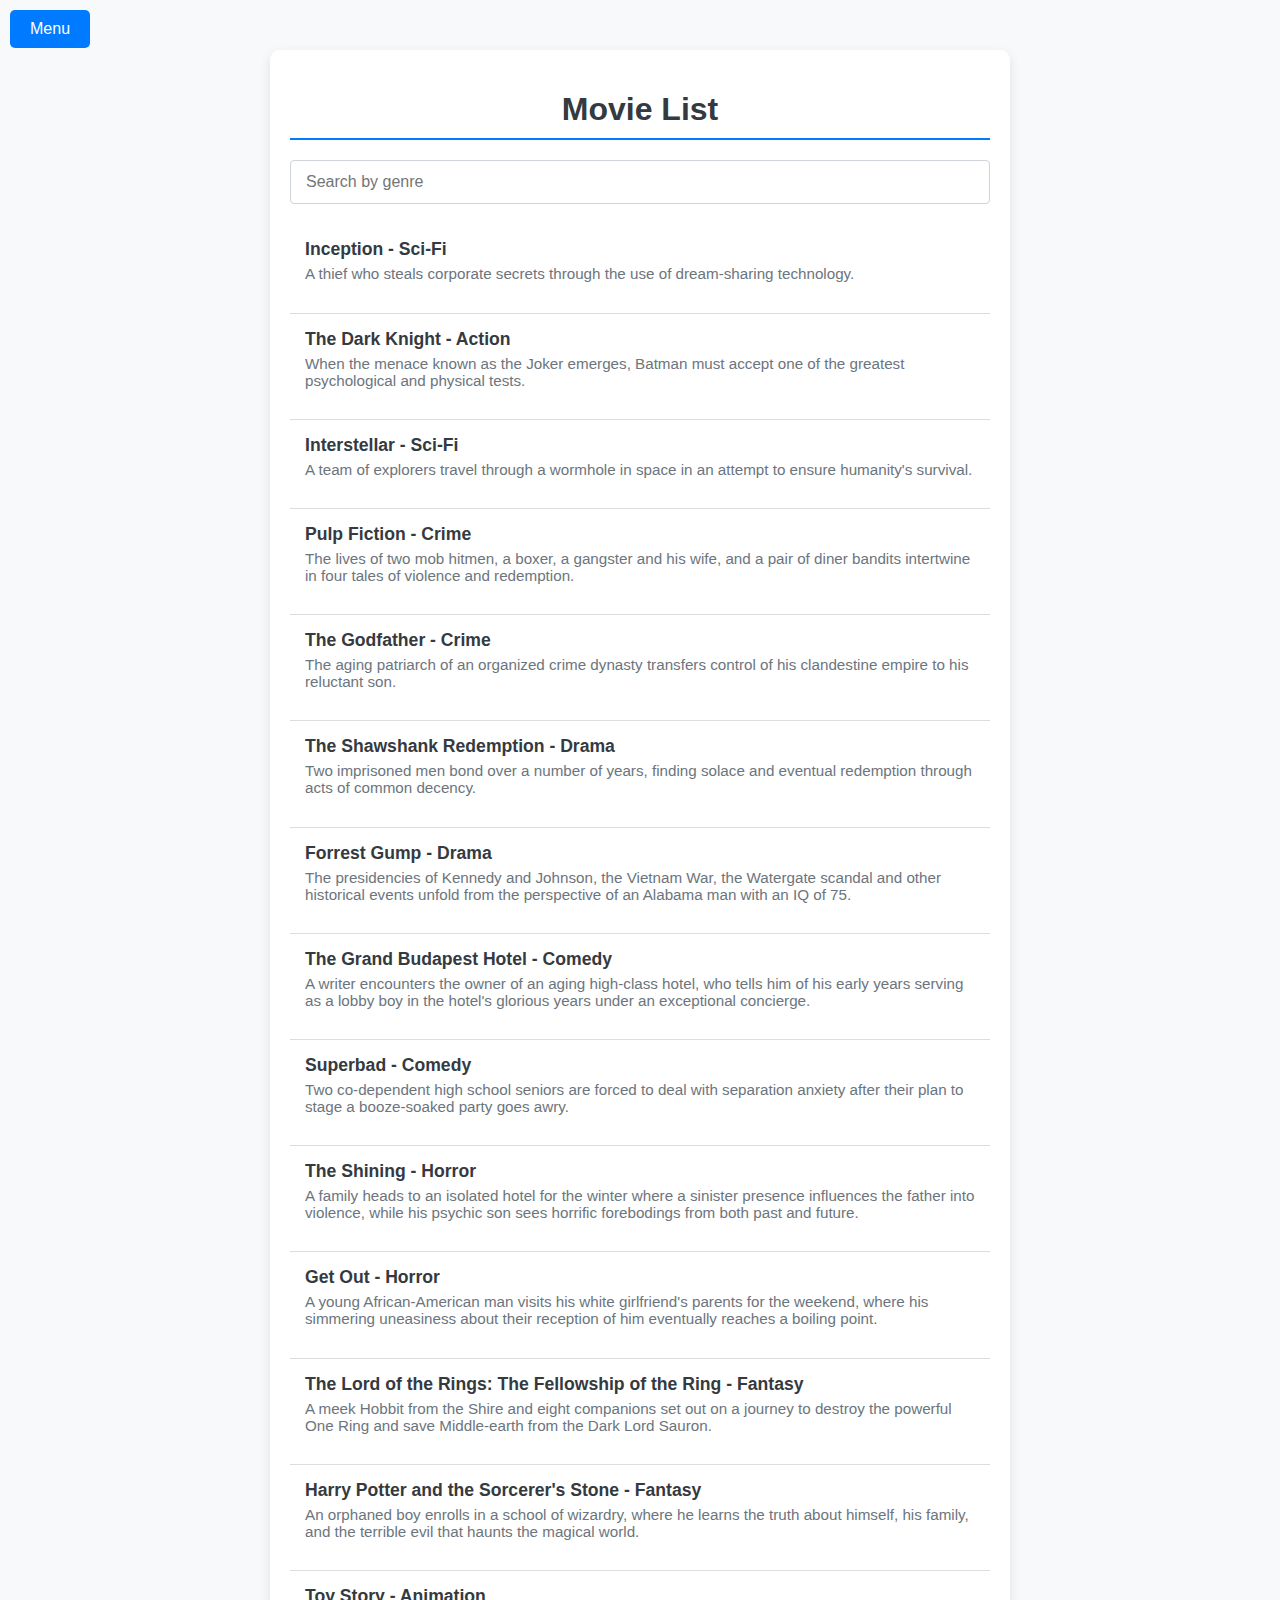
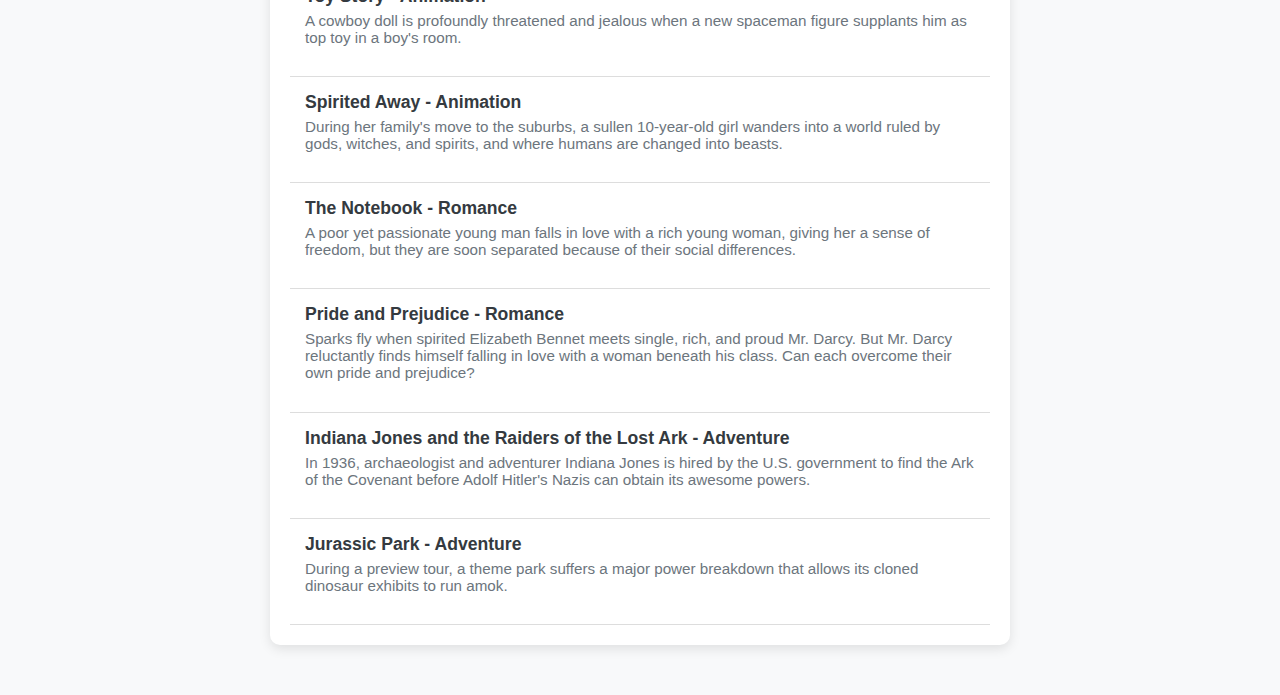
==== commit 0099cc11: "Add files via upload" ====
--- a/index.html
+++ b/index.html
@@ -1,335 +1,229 @@
 <!DOCTYPE html>
-<html lang="id">
+<html lang="en">
 <head>
     <meta charset="UTF-8">
     <meta name="viewport" content="width=device-width, initial-scale=1.0">
-    <title>BookBound - Pencarian Genre Buku</title>
-    <link rel="preconnect" href="https://fonts.googleapis.com">
-    <link rel="preconnect" href="https://fonts.gstatic.com" crossorigin>
-    <link href="https://fonts.googleapis.com/css2?family=Ubuntu:wght@400;500;700&display=swap" rel="stylesheet">
+    <title>Scenelist</title>
     <style>
-        * {
-            font-family: "Ubuntu", sans-serif;
+        body {
+            font-family: 'Segoe UI', Tahoma, Geneva, Verdana, sans-serif;
+            background-color: #f8f9fa;
+            color: #343a40;
+            margin: 0;
+            padding: 0;
+        }
+        .container {
+            max-width: 700px;
+            margin: 50px auto;
+            padding: 20px;
+            background-color: #ffffff;
+            box-shadow: 0 4px 12px rgba(0, 0, 0, 0.1);
+            border-radius: 10px;
+        }
+        .menu {
+            position: fixed;
+            top: 10px;
+            left: 10px;
+            background-color: #007bff;
+            color: #ffffff;
+            padding: 10px 20px;
+            border-radius: 5px;
+            cursor: pointer;
+            z-index: 1000;
+        }
+        .menu:hover {
+            background-color: #0056b3;
+        }
+        .menu-content {
+            display: none;
+            position: absolute;
+            top: 40px;
+            left: 10px;
+            background-color: #ffffff;
+            border: 1px solid #ced4da;
+            border-radius: 5px;
+            box-shadow: 0 4px 12px rgba(0, 0, 0, 0.1);
+            padding: 10px;
+            z-index: 1001;
+        }
+        .menu-content a {
+            display: block;
+            margin: 5px 0;
+            color: #007bff;
+            text-decoration: none;
+            font-size: 1.1em;
+        }
+        .menu-content a:hover {
+            text-decoration: underline;
+        }
+        h1 {
+            text-align: center;
+            color: #343a40;
+            margin-bottom: 20px;
+            font-size: 2em;
+            border-bottom: 2px solid #007bff;
+            padding-bottom: 10px;
+        }
+        input {
+            width: 100%;
+            padding: 12px 15px;
+            margin-bottom: 20px;
+            border: 1px solid #ced4da;
+            border-radius: 4px;
+            box-sizing: border-box;
+            font-size: 16px;
+        }
+        ul {
+            list-style-type: none;
             padding: 0;
             margin: 0;
         }
-        .container {
-            display: flex;
-            min-height: 100vh;
-        }
-        .sidebar {
-            background-color: #131313;
-            width: 260px;
-            padding: 24px;
-            display: flex;
-            box-sizing: border-box;
-            flex-direction: column;
-        }
-        .main-content {
-            background-color: #EEEEEE;
-            flex-grow: 1;
-            padding: 20px;
-        }
-        .sidebar .description-header {
-            font-style: normal;
-            font-weight: 700;
-            font-size: 16px;
-            line-height: 16px;
-            text-align: center;
-            color: #EEEEEE;
-        }
-        .sidebar a {
-            text-decoration: none;
-        }
-        .sidebar .header .list-item {
-            display: flex;
-            flex-direction: row;
-            align-items: center;
-            padding: 12px 10px;
-            border-radius: 8px;
-            height: 40px;
-            box-sizing: border-box;
-        }
-        .sidebar .header .list-item .icon {
-            margin-right: 12px;
-        }
-        .sidebar .header .illustration {
-            display: flex;
-            flex-direction: column;
-            align-items: flex-start;
-            padding: 10px;
-            margin: 10px 0 22px 0;
-            box-sizing: border-box;
-        }
-        .sidebar .main .list-item .description {
-            font-style: normal;
-            font-weight: 400;
-            font-size: 16px;
-            line-height: 16px;
-            text-align: center;
-            color: #FFFFFF;
-        }
-        .sidebar .main .list-item .icon {
-            margin-right: 12px;
-        }
-        .sidebar .main .list-item {
-            display: flex;
-            flex-direction: row;
-            align-items: center;
-            padding: 12px 10px;
-            border-radius: 8px;
-            width: 212px;
-            box-sizing: border-box;
-            transition: all ease-in .2s
-        }
-        .sidebar .main .list-item:hover {
-            background: #FF9900;
-            transition: all ease-in .2s
-        }
-        h1, h2 {
-            text-align: center;
-            margin-bottom: 20px;
-        }
-        #result {
-            margin-top: 20px;
-        }
-        .genre-item {
-            margin: 10px 0;
-            padding: 10px;
-            background-color: #FFF;
-            border: 1px solid #CCC;
-            border-radius: 5px;
-            text-align: center;
-        }
-        .genre-item h2 {
-            margin: 0 0 10px 0;
-            font-size: 18px;
-        }
-        .genre-item p {
-            margin: 0;
-            font-size: 16px;
-        }
-        #add-book-container {
-            margin-top: 40px;
-        }
-        #add-book-container input, #add-book-container button {
-            display: block;
-            margin: 10px auto;
-            padding: 10px;
-            font-size: 16px;
-        }
-        .main-content section {
-            display: none;
-        }
-        .main-content section.active {
-            display: block;
-        }
-        #book-list {
-            list-style-type: none;
-            padding: 0;
-        }
-        #book-list li {
-            background-color: #FFF;
-            margin: 10px 0;
-            padding: 10px;
-            border: 1px solid #CCC;
-            border-radius: 5px;
-            position: relative;
-        }
-        .delete-button {
-            position: absolute;
-            right: 10px;
-            top: 10px;
-            background-color: #FF0000;
-            color: #FFF;
-            border: none;
-            padding: 5px 10px;
-            cursor: pointer;
+        li {
+            padding: 15px;
+            border-bottom: 1px solid #ddd;
+            transition: background-color 0.3s, transform 0.2s;
+        }
+        li:hover {
+            background-color: #f1f1f1;
+            transform: scale(1.01);
+        }
+        .description {
+            color: #6c757d;
+            font-size: 0.95em;
+            margin-top: 5px;
+        }
+        strong {
+            font-size: 1.1em;
         }
     </style>
 </head>
 <body>
+    <div class="menu" onclick="toggleMenu()">Menu</div>
+    <div class="menu-content" id="menuContent">
+        <h2>Daftar Isi</h2>
+        <a href="#sci-fi">Sci-Fi</a>
+        <a href="#action">Action</a>
+        <a href="#crime">Crime</a>
+        <a href="#drama">Drama</a>
+        <a href="#comedy">Comedy</a>
+        <a href="#horror">Horror</a>
+        <a href="#fantasy">Fantasy</a>
+        <a href="#animation">Animation</a>
+        <a href="#romance">Romance</a>
+        <a href="#adventure">Adventure</a>
+    </div>
     <div class="container">
-        <div class="sidebar">
-            <div class="header">
-                <div class="list-item">
-                    <a href="#">
-                        <img src="" alt="" class="icon">
-                        <span class="description-header">BookBound</span>
-                    </a>
-                </div>
-                <div class="illustration">
-                    <img src="aseets/th.jpeg" alt="">
-                </div>
-            </div>
-            <div class="main">
-                <div class="list-item">
-                    <a href="#" data-target="dashboard">
-                        <img src="aseets/Vector.svg" alt="" class="icon">
-                        <span class="description">Dashboard</span>
-                    </a>
-                </div>
-                <div class="list-item">
-                    <a href="#" data-target="category">
-                        <img src="aseets/history.svg" alt="" class="icon">
-                        <span class="description">Category</span>
-                    </a>
-                </div>
-                <div class="list-item">
-                    <a href="#" data-target="manage-books">
-                        <img src="aseets/Frame 1 (6).svg" alt="" class="icon">
-                        <span class="description">Manage Books</span>
-                    </a>
-                </div>
-            </div>
-        </div>
-
-        <div class="main-content">
-            <section id="dashboard" class="active">
-                <h1>Tambah Buku Baru</h1>
-                <div id="add-book-container">
-                    <input type="text" id="new-title" placeholder="Masukkan judul buku...">
-                    <input type="text" id="new-author" placeholder="Masukkan nama pengarang...">
-                    <input type="text" id="new-genre" placeholder="Masukkan genre buku...">
-                    <button id="add-book-button">Tambah Buku</button>
-                </div>
-            </section>
-            <section id="category">
-                <h1>Genre Buku</h1>
-                <div id="result"></div>
-            </section>
-            <section id="manage-books">
-                <h1>Kelola Buku</h1>
-                <ul id="book-list"></ul>
-            </section>
-        </div>
+        <h1>Movie List</h1>
+        <input type="text" id="genreInput" placeholder="Search by genre" oninput="filterMovies()">
+        <ul id="movieList">
+            <li data-genre="Sci-Fi" id="sci-fi">
+                <strong>Inception - Sci-Fi</strong>
+                <p class="description">A thief who steals corporate secrets through the use of dream-sharing technology.</p>
+            </li>
+            <li data-genre="Action" id="action">
+                <strong>The Dark Knight - Action</strong>
+                <p class="description">When the menace known as the Joker emerges, Batman must accept one of the greatest psychological and physical tests.</p>
+            </li>
+            <li data-genre="Sci-Fi">
+                <strong>Interstellar - Sci-Fi</strong>
+                <p class="description">A team of explorers travel through a wormhole in space in an attempt to ensure humanity's survival.</p>
+            </li>
+            <li data-genre="Crime" id="crime">
+                <strong>Pulp Fiction - Crime</strong>
+                <p class="description">The lives of two mob hitmen, a boxer, a gangster and his wife, and a pair of diner bandits intertwine in four tales of violence and redemption.</p>
+            </li>
+            <li data-genre="Crime">
+                <strong>The Godfather - Crime</strong>
+                <p class="description">The aging patriarch of an organized crime dynasty transfers control of his clandestine empire to his reluctant son.</p>
+            </li>
+            <li data-genre="Drama" id="drama">
+                <strong>The Shawshank Redemption - Drama</strong>
+                <p class="description">Two imprisoned men bond over a number of years, finding solace and eventual redemption through acts of common decency.</p>
+            </li>
+            <li data-genre="Drama">
+                <strong>Forrest Gump - Drama</strong>
+                <p class="description">The presidencies of Kennedy and Johnson, the Vietnam War, the Watergate scandal and other historical events unfold from the perspective of an Alabama man with an IQ of 75.</p>
+            </li>
+            <li data-genre="Comedy" id="comedy">
+                <strong>The Grand Budapest Hotel - Comedy</strong>
+                <p class="description">A writer encounters the owner of an aging high-class hotel, who tells him of his early years serving as a lobby boy in the hotel's glorious years under an exceptional concierge.</p>
+            </li>
+            <li data-genre="Comedy">
+                <strong>Superbad - Comedy</strong>
+                <p class="description">Two co-dependent high school seniors are forced to deal with separation anxiety after their plan to stage a booze-soaked party goes awry.</p>
+            </li>
+            <li data-genre="Horror" id="horror">
+                <strong>The Shining - Horror</strong>
+                <p class="description">A family heads to an isolated hotel for the winter where a sinister presence influences the father into violence, while his psychic son sees horrific forebodings from both past and future.</p>
+            </li>
+            <li data-genre="Horror">
+                <strong>Get Out - Horror</strong>
+                <p class="description">A young African-American man visits his white girlfriend's parents for the weekend, where his simmering uneasiness about their reception of him eventually reaches a boiling point.</p>
+            </li>
+            <li data-genre="Fantasy" id="fantasy">
+                <strong>The Lord of the Rings: The Fellowship of the Ring - Fantasy</strong>
+                <p class="description">A meek Hobbit from the Shire and eight companions set out on a journey to destroy the powerful One Ring and save Middle-earth from the Dark Lord Sauron.</p>
+            </li>
+            <li data-genre="Fantasy">
+                <strong>Harry Potter and the Sorcerer's Stone - Fantasy</strong>
+                <p class="description">An orphaned boy enrolls in a school of wizardry, where he learns the truth about himself, his family, and the terrible evil that haunts the magical world.</p>
+            </li>
+            <li data-genre="Animation" id="animation">
+                <strong>Toy Story - Animation</strong>
+                <p class="description">A cowboy doll is profoundly threatened and jealous when a new spaceman figure supplants him as top toy in a boy's room.</p>
+            </li>
+            <li data-genre="Animation">
+                <strong>Spirited Away - Animation</strong>
+                <p class="description">During her family's move to the suburbs, a sullen 10-year-old girl wanders into a world ruled by gods, witches, and spirits, and where humans are changed into beasts.</p>
+            </li>
+            <li data-genre="Romance" id="romance">
+                <strong>The Notebook - Romance</strong>
+                <p class="description">A poor yet passionate young man falls in love with a rich young woman, giving her a sense of freedom, but they are soon separated because of their social differences.</p>
+            </li>
+            <li data-genre="Romance">
+                <strong>Pride and Prejudice - Romance</strong>
+                <p class="description">Sparks fly when spirited Elizabeth Bennet meets single, rich, and proud Mr. Darcy. But Mr. Darcy reluctantly finds himself falling in love with a woman beneath his class. Can each overcome their own pride and prejudice?</p>
+            </li>
+            <li data-genre="Adventure" id="adventure">
+                <strong>Indiana Jones and the Raiders of the Lost Ark - Adventure</strong>
+                <p class="description">In 1936, archaeologist and adventurer Indiana Jones is hired by the U.S. government to find the Ark of the Covenant before Adolf Hitler's Nazis can obtain its awesome powers.</p>
+            </li>
+            <li data-genre="Adventure">
+                <strong>Jurassic Park - Adventure</strong>
+                <p class="description">During a preview tour, a theme park suffers a major power breakdown that allows its cloned dinosaur exhibits to run amok.</p>
+            </li>
+        </ul>
     </div>
-
     <script>
-        const genres = {
-            "Fiksi": {
-                description: "Genre yang mencakup cerita imajinatif, tidak berdasarkan kejadian nyata."
-            },
-            "Non-Fiksi": {
-                description: "Genre yang berisi informasi faktual dan pengetahuan nyata."
-            },
-            "Misteri": {
-                description: "Genre yang melibatkan teka-teki atau kejahatan yang perlu dipecahkan."
-            },
-            "Romansa": {
-                description: "Genre yang berfokus pada hubungan romantis dan cinta."
-            },
-            "Sains Fiksi": {
-                description: "Genre yang mengeksplorasi konsep ilmiah dan teknologi futuristik."
-            },
-            "Fantasi": {
-                description: "Genre yang mencakup elemen magis dan dunia imajiner."
-            },
-            "Horor": {
-                description: "Genre yang bertujuan untuk menakuti atau mengejutkan pembaca."
-            },
-            "Biografi": {
-                description: "Genre yang menceritakan kisah hidup seseorang."
-            },
-            "Sejarah": {
-                description: "Genre yang membahas peristiwa masa lalu dan tokoh-tokoh bersejarah."
-            },
-            "Puisi": {
-                description: "Genre yang menggunakan bahasa estetis dan imajinatif untuk mengekspresikan ide atau emosi."
-            }
-        };
-
-        const resultDiv = document.getElementById('result');
-
-        function displayGenres() {
-            let result = '';
-            for (const [genre, info] of Object.entries(genres)) {
-                result += `
-                    <div class="genre-item">
-                        <h2>${genre}</h2>
-                        <p>${info.description}</p>
-                    </div>
-                `;
-            }
-            resultDiv.innerHTML = result;
-        }
-        displayGenres();
-
-        const addBookButton = document.getElementById('add-book-button');
-        const newTitleInput = document.getElementById('new-title');
-        const newAuthorInput = document.getElementById('new-author');
-        const newGenreInput = document.getElementById('new-genre');
-        const bookList = document.getElementById('book-list');
-        const books = [];
-
-        addBookButton.addEventListener('click', function() {
-            const newTitle = newTitleInput.value.trim();
-            const newAuthor = newAuthorInput.value.trim();
-            const newGenre = newGenreInput.value.trim();
-
-            if (newTitle && newAuthor && newGenre) {
-                if (!genres[newGenre]) {
-                    genres[newGenre] = {
-                        description: `Genre baru ditambahkan: ${newGenre}`
-                    };
-                    displayGenres();
+        function filterMovies() {
+            const genreInput = document.getElementById('genreInput').value.toLowerCase();
+            const movies = document.querySelectorAll('#movieList li');
+            const genres = new Set();
+
+            movies.forEach(movie => {
+                const genre = movie.getAttribute('data-genre').toLowerCase();
+                if (genre.includes(genreInput)) {
+                    genres.add(movie.getAttribute('data-genre'));
                 }
-
-                const newBook = {
-                    title: newTitle,
-                    author: newAuthor,
-                    genre: newGenre
-                };
-
-                books.push(newBook);
-                updateBookList();
-
-                alert('Buku baru berhasil ditambahkan!');
-                newTitleInput.value = '';
-                newAuthorInput.value = '';
-                newGenreInput.value = '';
-            } else {
-                alert('Harap isi semua bidang input!');
-            }
-        });
-
-        function updateBookList() {
-            bookList.innerHTML = '';
-
-            books.forEach((book, index) => {
-                const bookItem = document.createElement('li');
-                bookItem.innerHTML = `
-                    <strong>Judul:</strong> ${book.title} <br>
-                    <strong>Pengarang:</strong> ${book.author} <br>
-                    <strong>Genre:</strong> ${book.genre}
-                    <button class="delete-button" onclick="deleteBook(${index})">Hapus</button>
-                `;
-                bookList.appendChild(bookItem);
             });
-        }
-
-        function deleteBook(index) {
-            books.splice(index, 1);
-            updateBookList();
-        }
-
-        const sidebarLinks = document.querySelectorAll('.sidebar .list-item a');
-        const sections = document.querySelectorAll('.main-content section');
-
-        sidebarLinks.forEach(link => {
-            link.addEventListener('click', function(event) {
-                event.preventDefault();
-                const target = this.getAttribute('data-target');
-
-                sections.forEach(section => {
-                    if (section.id === target) {
-                        section.classList.add('active');
-                    } else {
-                        section.classList.remove('active');
-                    }
-                });
+
+            movies.forEach(movie => {
+                if (genres.has(movie.getAttribute('data-genre'))) {
+                    movie.style.display = '';
+                } else {
+                    movie.style.display = 'none';
+                }
             });
-        });
+        }
+
+        function scrollToTOC() {
+            document.getElementById('toc').scrollIntoView({ behavior: 'smooth' });
+        }
+
+        function toggleMenu() {
+            const menuContent = document.getElementById('menuContent');
+            menuContent.style.display = menuContent.style.display === 'none' || menuContent.style.display === '' ? 'block' : 'none';
+        }
     </script>
 </body>
 </html>
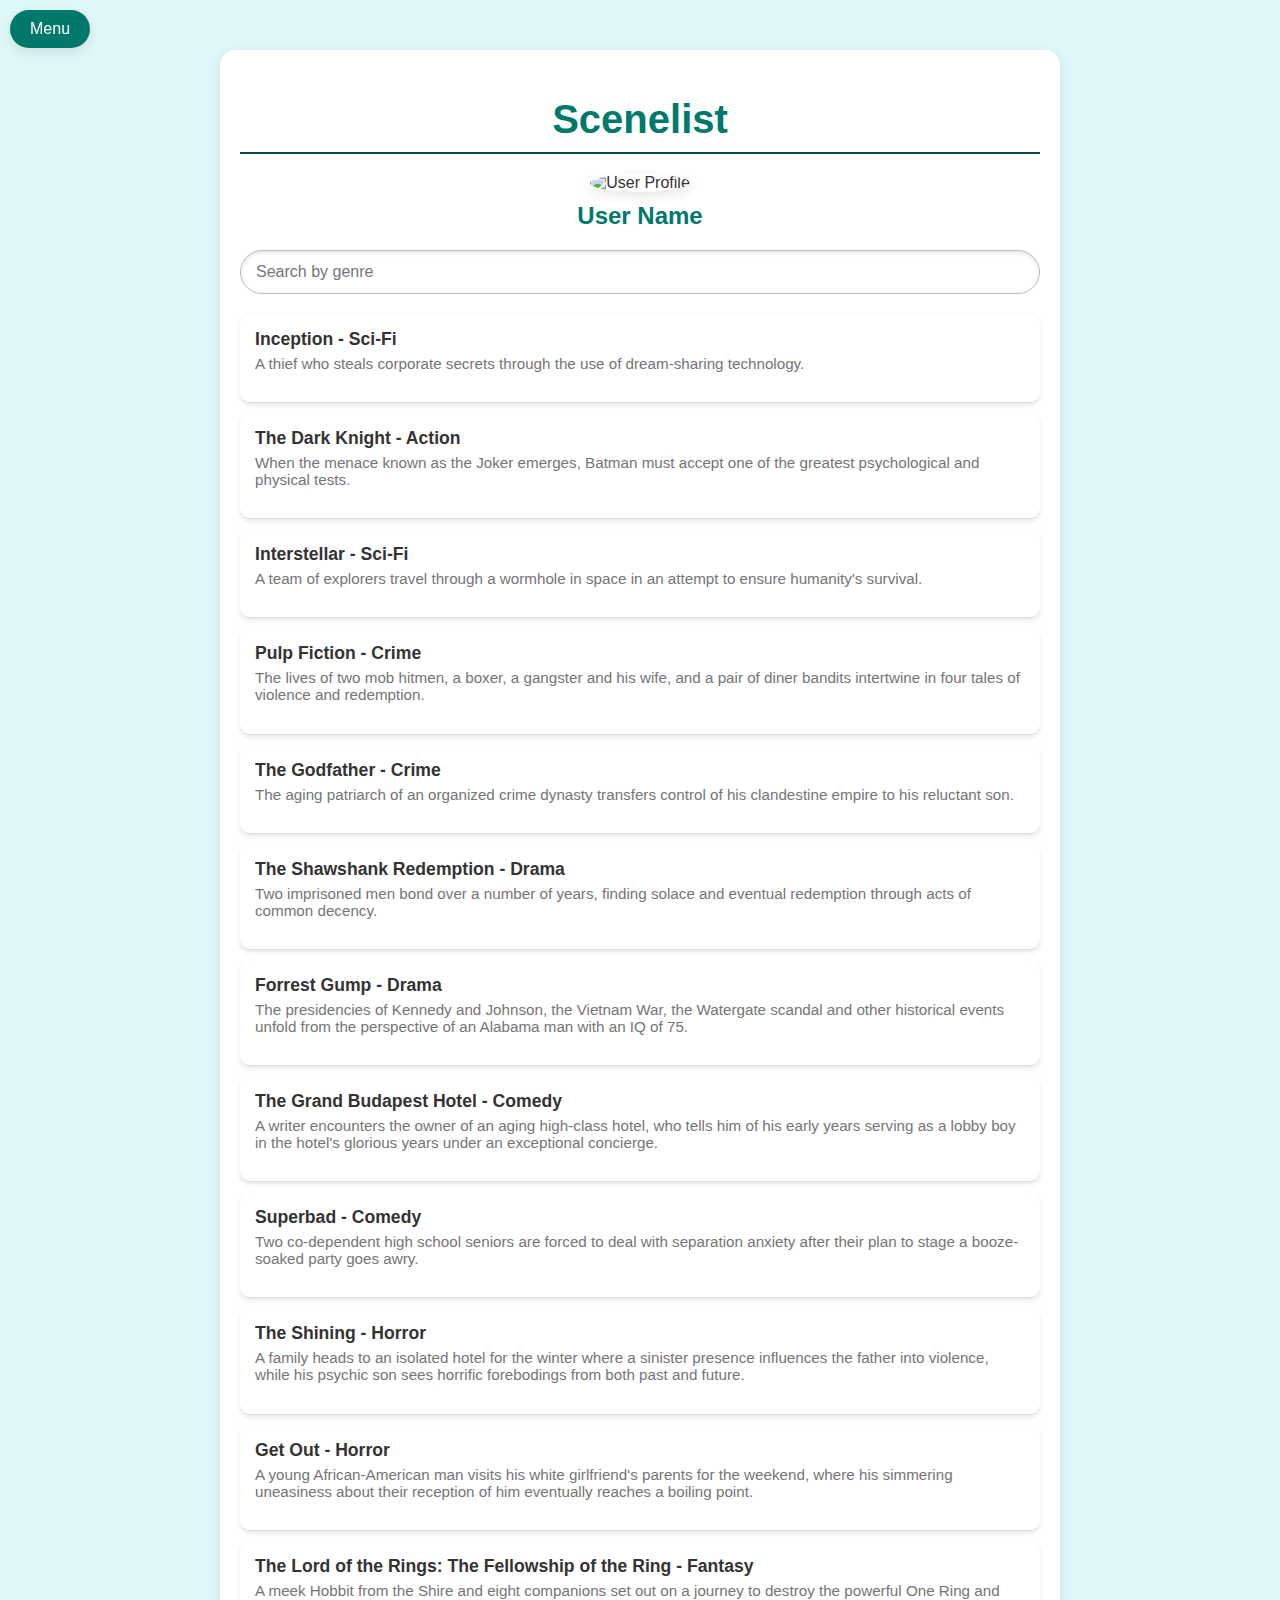
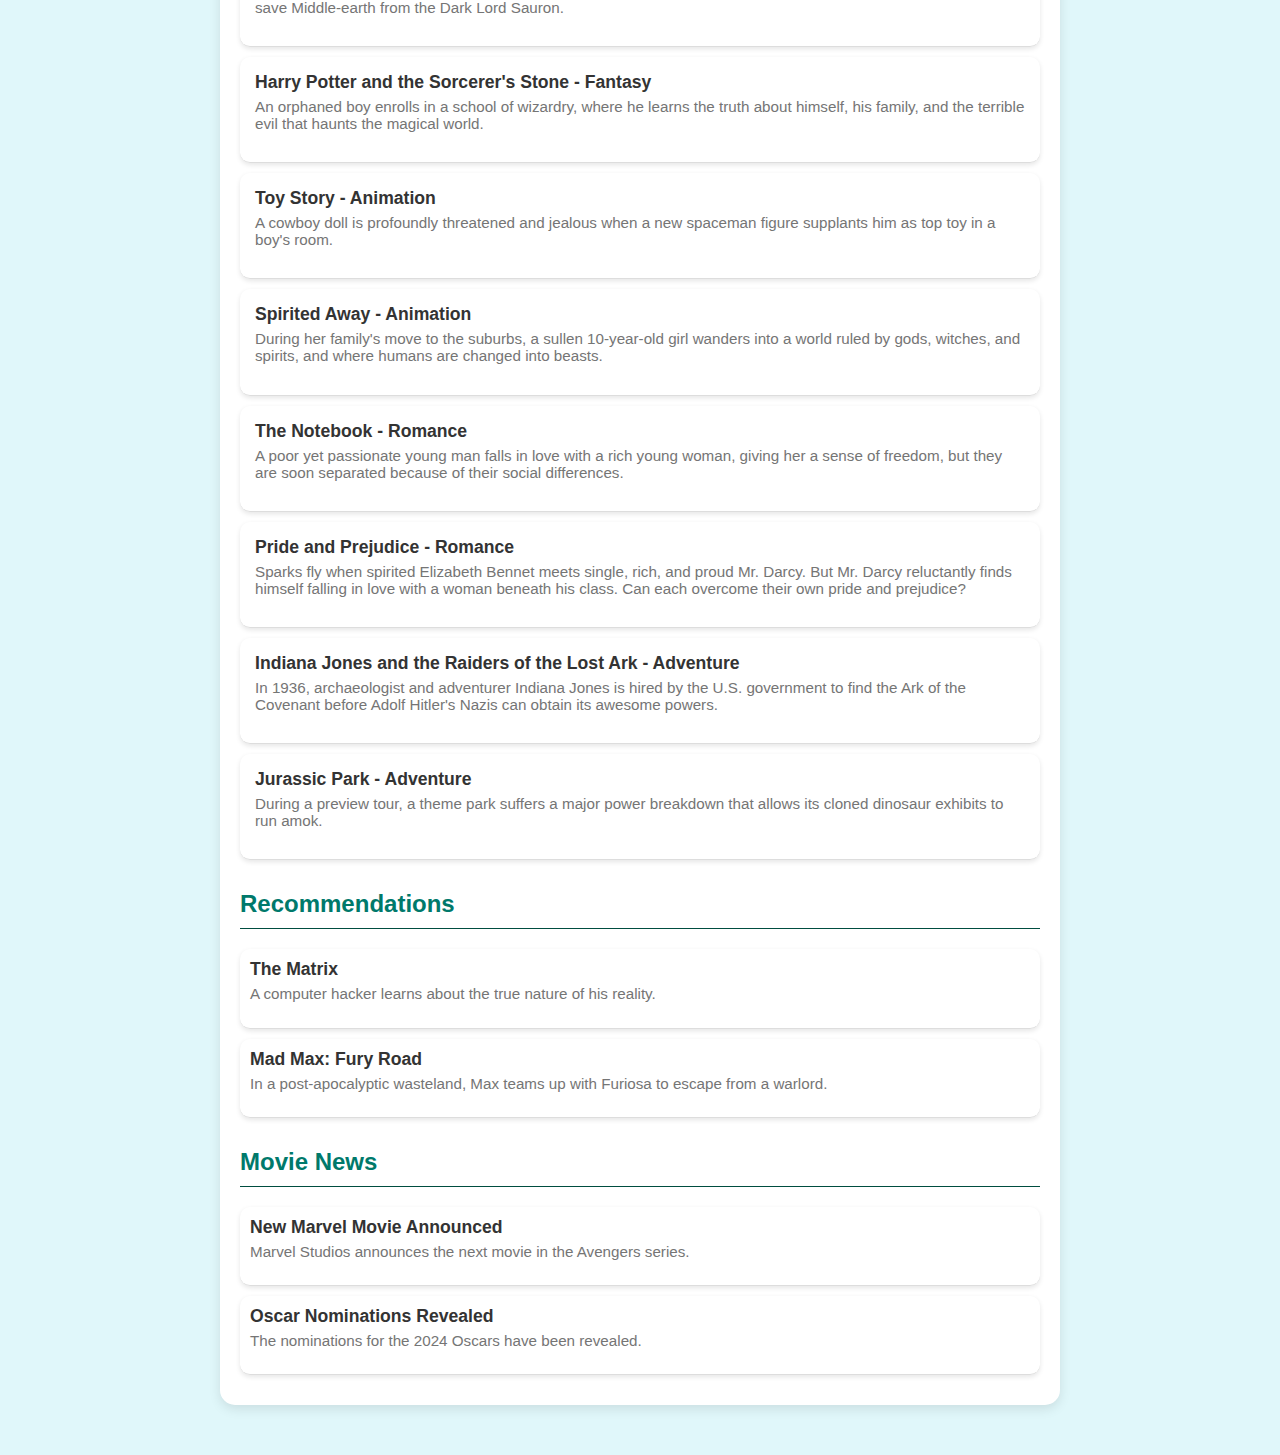
==== commit 531810df: "Update index.html" ====
--- a/index.html
+++ b/index.html
@@ -7,32 +7,33 @@
     <style>
         body {
             font-family: 'Segoe UI', Tahoma, Geneva, Verdana, sans-serif;
-            background-color: #f8f9fa;
-            color: #343a40;
+            background-color: #e0f7fa;
+            color: #333;
             margin: 0;
             padding: 0;
         }
         .container {
-            max-width: 700px;
+            max-width: 800px;
             margin: 50px auto;
             padding: 20px;
             background-color: #ffffff;
             box-shadow: 0 4px 12px rgba(0, 0, 0, 0.1);
-            border-radius: 10px;
+            border-radius: 15px;
         }
         .menu {
             position: fixed;
             top: 10px;
             left: 10px;
-            background-color: #007bff;
+            background-color: #00796b;
             color: #ffffff;
             padding: 10px 20px;
-            border-radius: 5px;
+            border-radius: 30px;
             cursor: pointer;
             z-index: 1000;
+            box-shadow: 0 4px 12px rgba(0, 0, 0, 0.1);
         }
         .menu:hover {
-            background-color: #0056b3;
+            background-color: #004d40;
         }
         .menu-content {
             display: none;
@@ -40,8 +41,8 @@
             top: 40px;
             left: 10px;
             background-color: #ffffff;
-            border: 1px solid #ced4da;
-            border-radius: 5px;
+            border: 1px solid #bdbdbd;
+            border-radius: 10px;
             box-shadow: 0 4px 12px rgba(0, 0, 0, 0.1);
             padding: 10px;
             z-index: 1001;
@@ -49,7 +50,7 @@
         .menu-content a {
             display: block;
             margin: 5px 0;
-            color: #007bff;
+            color: #00796b;
             text-decoration: none;
             font-size: 1.1em;
         }
@@ -58,20 +59,21 @@
         }
         h1 {
             text-align: center;
-            color: #343a40;
+            color: #00796b;
             margin-bottom: 20px;
-            font-size: 2em;
-            border-bottom: 2px solid #007bff;
+            font-size: 2.5em;
+            border-bottom: 2px solid #004d40;
             padding-bottom: 10px;
         }
         input {
             width: 100%;
             padding: 12px 15px;
             margin-bottom: 20px;
-            border: 1px solid #ced4da;
-            border-radius: 4px;
+            border: 1px solid #bdbdbd;
+            border-radius: 30px;
             box-sizing: border-box;
             font-size: 16px;
+            box-shadow: inset 0 2px 4px rgba(0, 0, 0, 0.1);
         }
         ul {
             list-style-type: none;
@@ -82,18 +84,61 @@
             padding: 15px;
             border-bottom: 1px solid #ddd;
             transition: background-color 0.3s, transform 0.2s;
+            border-radius: 10px;
+            margin-bottom: 10px;
+            box-shadow: 0 2px 5px rgba(0, 0, 0, 0.1);
         }
         li:hover {
-            background-color: #f1f1f1;
+            background-color: #e0f2f1;
             transform: scale(1.01);
         }
         .description {
-            color: #6c757d;
+            color: #757575;
             font-size: 0.95em;
             margin-top: 5px;
         }
         strong {
             font-size: 1.1em;
+        }
+        /* Additional styles for new features */
+        .profile {
+            text-align: center;
+            margin-bottom: 20px;
+        }
+        .profile img {
+            border-radius: 50%;
+            width: 120px;
+            height: 120px;
+            box-shadow: 0 4px 12px rgba(0, 0, 0, 0.1);
+        }
+        .profile h2 {
+            margin: 10px 0 0 0;
+            color: #00796b;
+        }
+        .recommendations, .news {
+            margin-top: 30px;
+        }
+        .recommendations h2, .news h2 {
+            margin-bottom: 20px;
+            color: #00796b;
+            font-size: 1.5em;
+            border-bottom: 1px solid #004d40;
+            padding-bottom: 10px;
+        }
+        .recommendations ul, .news ul {
+            list-style-type: none;
+            padding: 0;
+            margin: 0;
+        }
+        .recommendations li, .news li {
+            padding: 10px;
+            border-bottom: 1px solid #ddd;
+            border-radius: 10px;
+            margin-bottom: 10px;
+            box-shadow: 0 2px 5px rgba(0, 0, 0, 0.1);
+        }
+        .recommendations li:hover, .news li:hover {
+            background-color: #e0f2f1;
         }
     </style>
 </head>
@@ -113,7 +158,11 @@
         <a href="#adventure">Adventure</a>
     </div>
     <div class="container">
-        <h1>Movie List</h1>
+        <h1>Scenelist</h1>
+        <div class="profile">
+            <img src="user-profile.jpg" alt="User Profile">
+            <h2>User Name</h2>
+        </div>
         <input type="text" id="genreInput" placeholder="Search by genre" oninput="filterMovies()">
         <ul id="movieList">
             <li data-genre="Sci-Fi" id="sci-fi">
@@ -193,6 +242,32 @@
                 <p class="description">During a preview tour, a theme park suffers a major power breakdown that allows its cloned dinosaur exhibits to run amok.</p>
             </li>
         </ul>
+        <div class="recommendations">
+            <h2>Recommendations</h2>
+            <ul id="recommendationList">
+                <li>
+                    <strong>Recommended Movie 1</strong>
+                    <p class="description">Description of the recommended movie 1.</p>
+                </li>
+                <li>
+                    <strong>Recommended Movie 2</strong>
+                    <p class="description">Description of the recommended movie 2.</p>
+                </li>
+            </ul>
+        </div>
+        <div class="news">
+            <h2>Movie News</h2>
+            <ul id="newsList">
+                <li>
+                    <strong>News Title 1</strong>
+                    <p class="description">Brief description of news article 1.</p>
+                </li>
+                <li>
+                    <strong>News Title 2</strong>
+                    <p class="description">Brief description of news article 2.</p>
+                </li>
+            </ul>
+        </div>
     </div>
     <script>
         function filterMovies() {
@@ -224,6 +299,46 @@
             const menuContent = document.getElementById('menuContent');
             menuContent.style.display = menuContent.style.display === 'none' || menuContent.style.display === '' ? 'block' : 'none';
         }
+
+        function loadRecommendations() {
+            // Function to load recommended movies based on user's preferences
+            // This is a placeholder, replace with actual logic to fetch recommendations
+            const recommendations = [
+                { title: 'The Matrix', description: 'A computer hacker learns about the true nature of his reality.' },
+                { title: 'Mad Max: Fury Road', description: 'In a post-apocalyptic wasteland, Max teams up with Furiosa to escape from a warlord.' }
+            ];
+
+            const recommendationList = document.getElementById('recommendationList');
+            recommendationList.innerHTML = '';
+            recommendations.forEach(rec => {
+                const li = document.createElement('li');
+                li.innerHTML = `<strong>${rec.title}</strong><p class="description">${rec.description}</p>`;
+                recommendationList.appendChild(li);
+            });
+        }
+
+        function loadNews() {
+            // Function to load latest movie news
+            // This is a placeholder, replace with actual logic to fetch news
+            const news = [
+                { title: 'New Marvel Movie Announced', description: 'Marvel Studios announces the next movie in the Avengers series.' },
+                { title: 'Oscar Nominations Revealed', description: 'The nominations for the 2024 Oscars have been revealed.' }
+            ];
+
+            const newsList = document.getElementById('newsList');
+            newsList.innerHTML = '';
+            news.forEach(article => {
+                const li = document.createElement('li');
+                li.innerHTML = `<strong>${article.title}</strong><p class="description">${article.description}</p>`;
+                newsList.appendChild(li);
+            });
+        }
+
+        // Call functions to load recommendations and news on page load
+        document.addEventListener('DOMContentLoaded', () => {
+            loadRecommendations();
+            loadNews();
+        });
     </script>
 </body>
 </html>
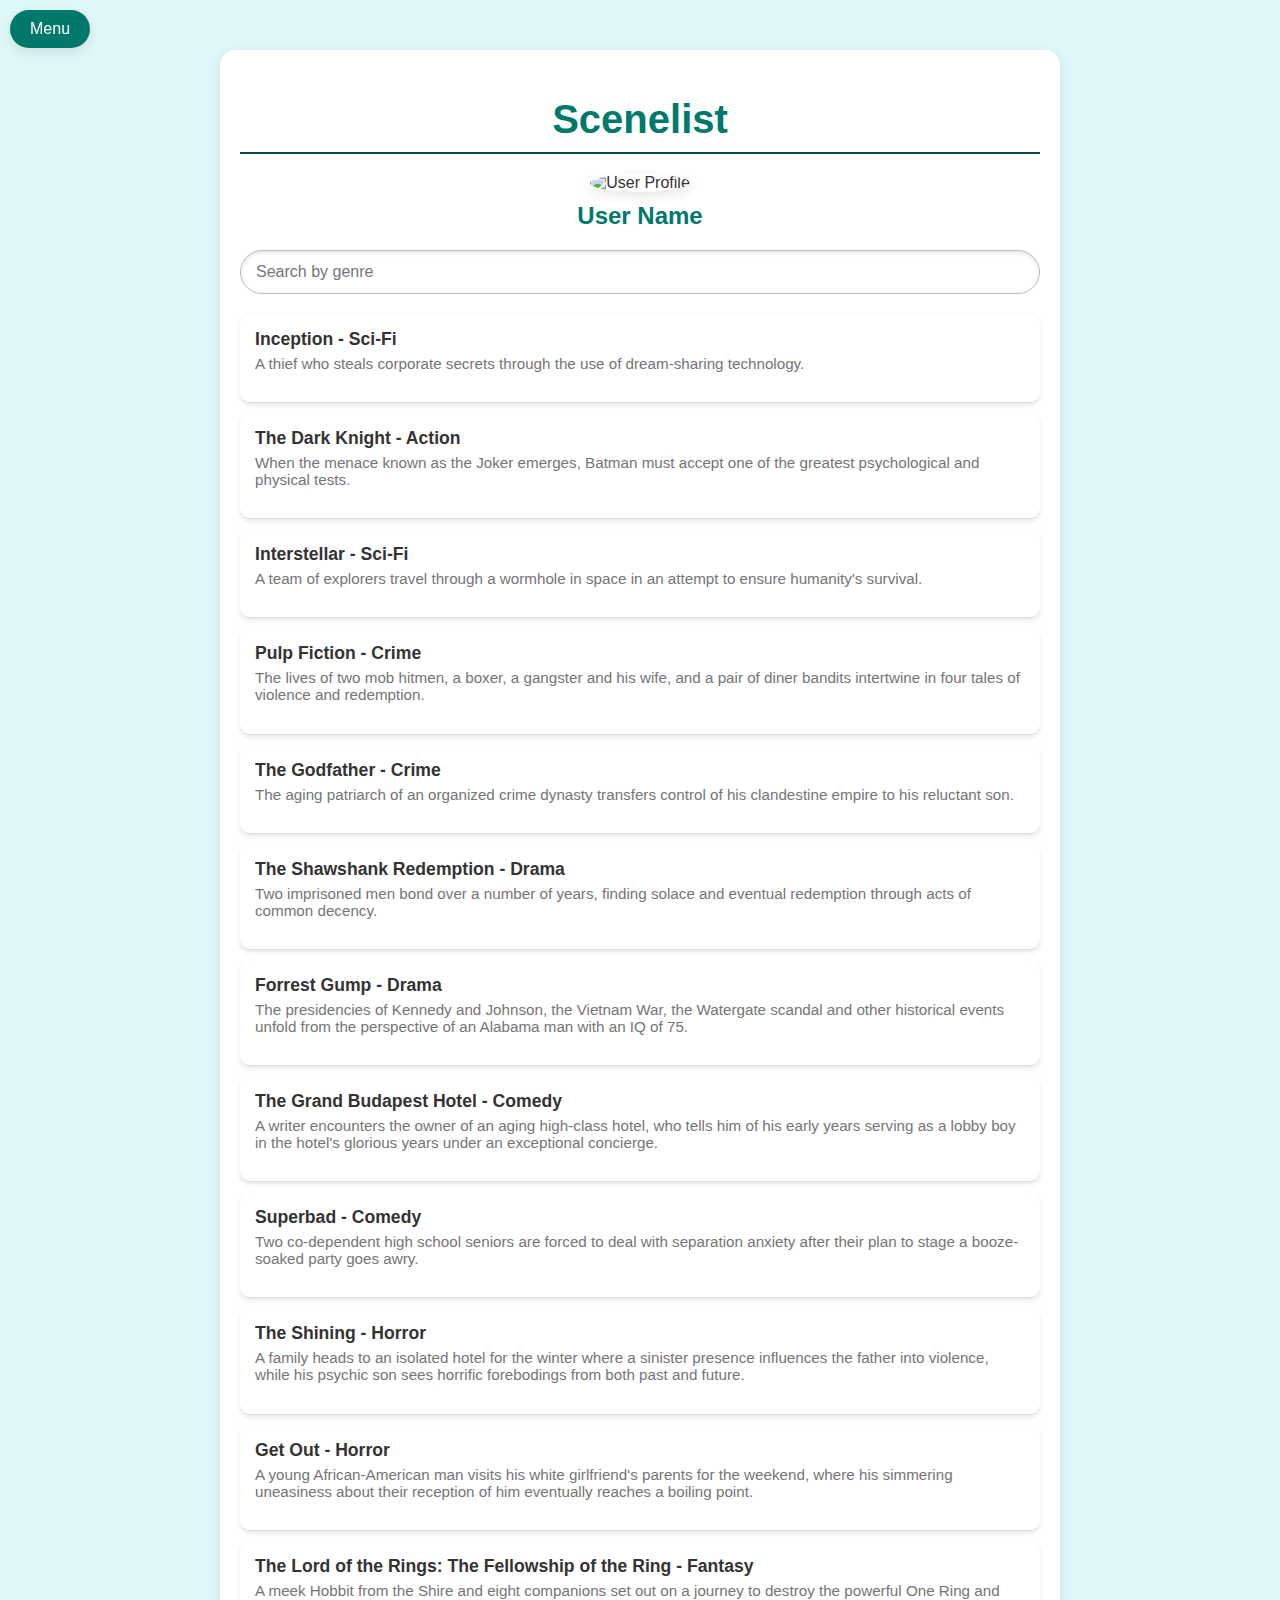
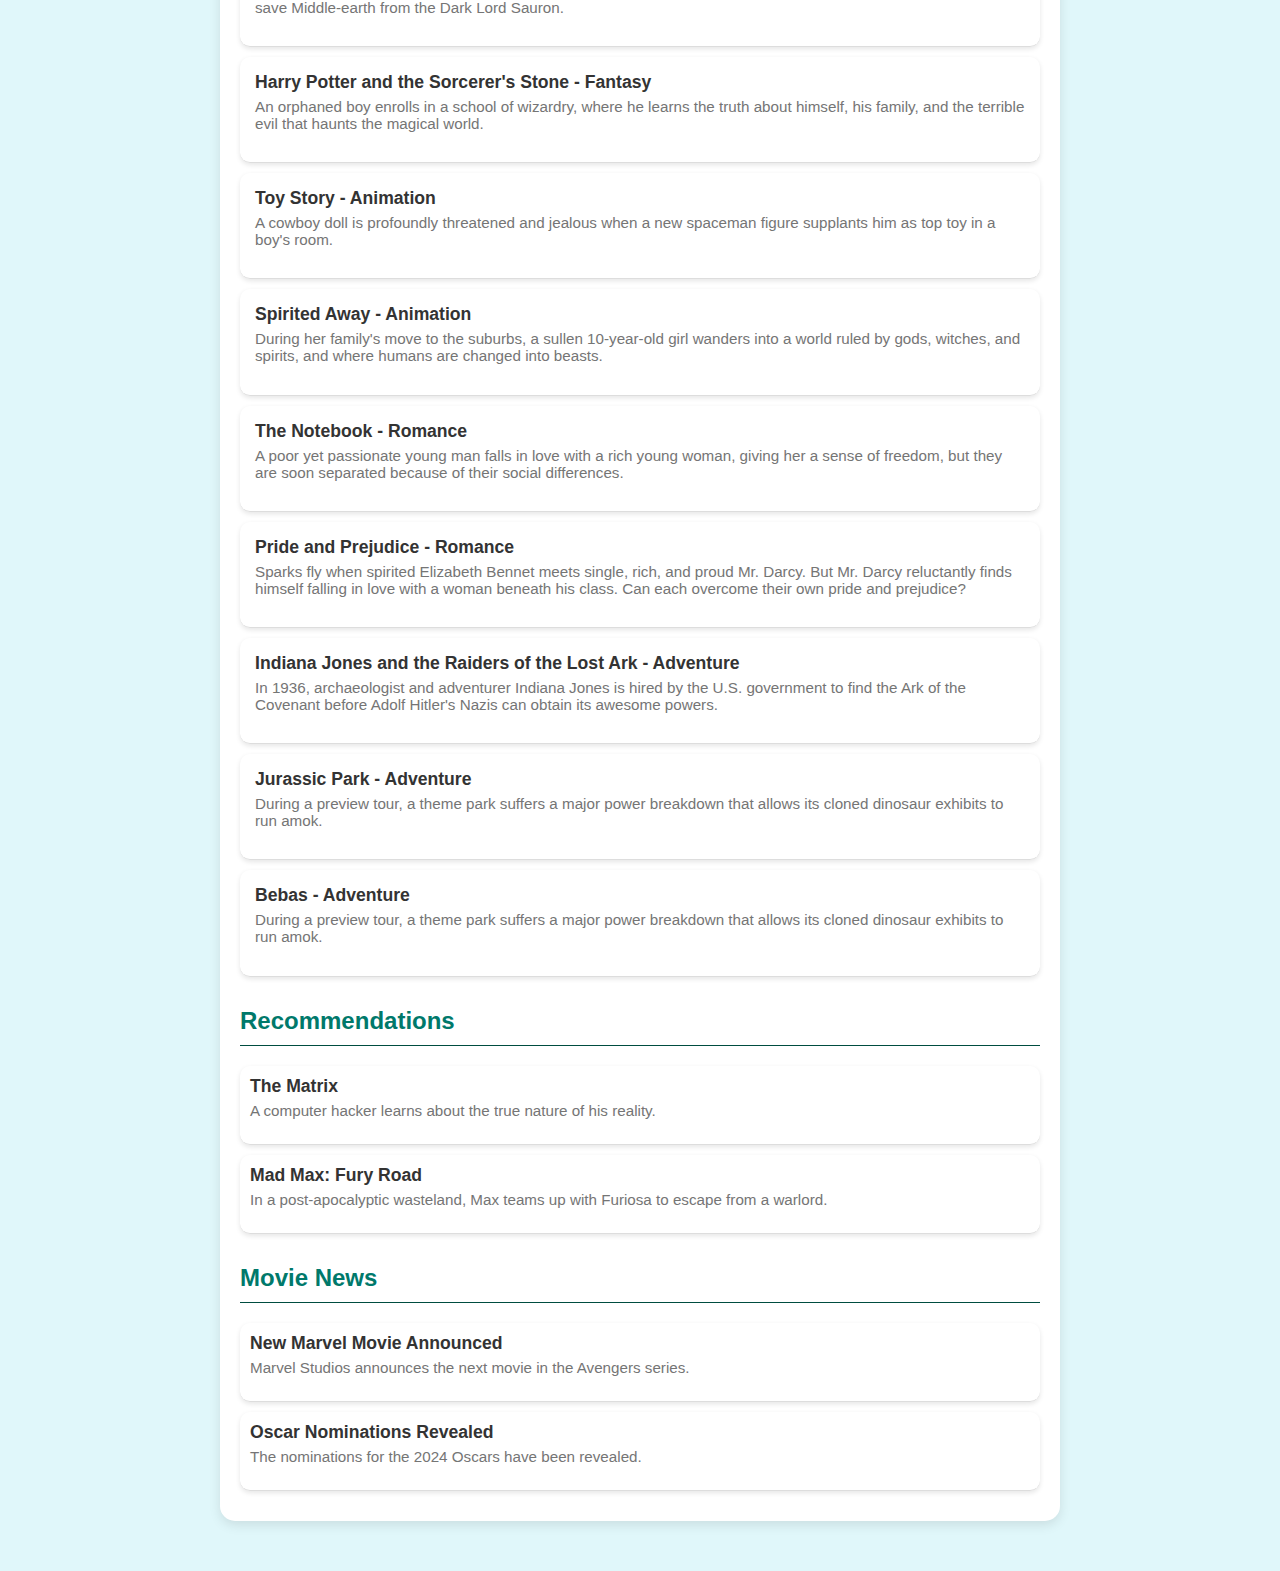
==== commit b9ea5856: "Update index.html" ====
--- a/index.html
+++ b/index.html
@@ -156,6 +156,7 @@
         <a href="#animation">Animation</a>
         <a href="#romance">Romance</a>
         <a href="#adventure">Adventure</a>
+        <a href="#adventure2">Adventure2</a>
     </div>
     <div class="container">
         <h1>Scenelist</h1>
@@ -239,6 +240,10 @@
             </li>
             <li data-genre="Adventure">
                 <strong>Jurassic Park - Adventure</strong>
+                <p class="description">During a preview tour, a theme park suffers a major power breakdown that allows its cloned dinosaur exhibits to run amok.</p>
+            </li>
+              <li data-genre="Adventure">
+                <strong>Bebas - Adventure</strong>
                 <p class="description">During a preview tour, a theme park suffers a major power breakdown that allows its cloned dinosaur exhibits to run amok.</p>
             </li>
         </ul>
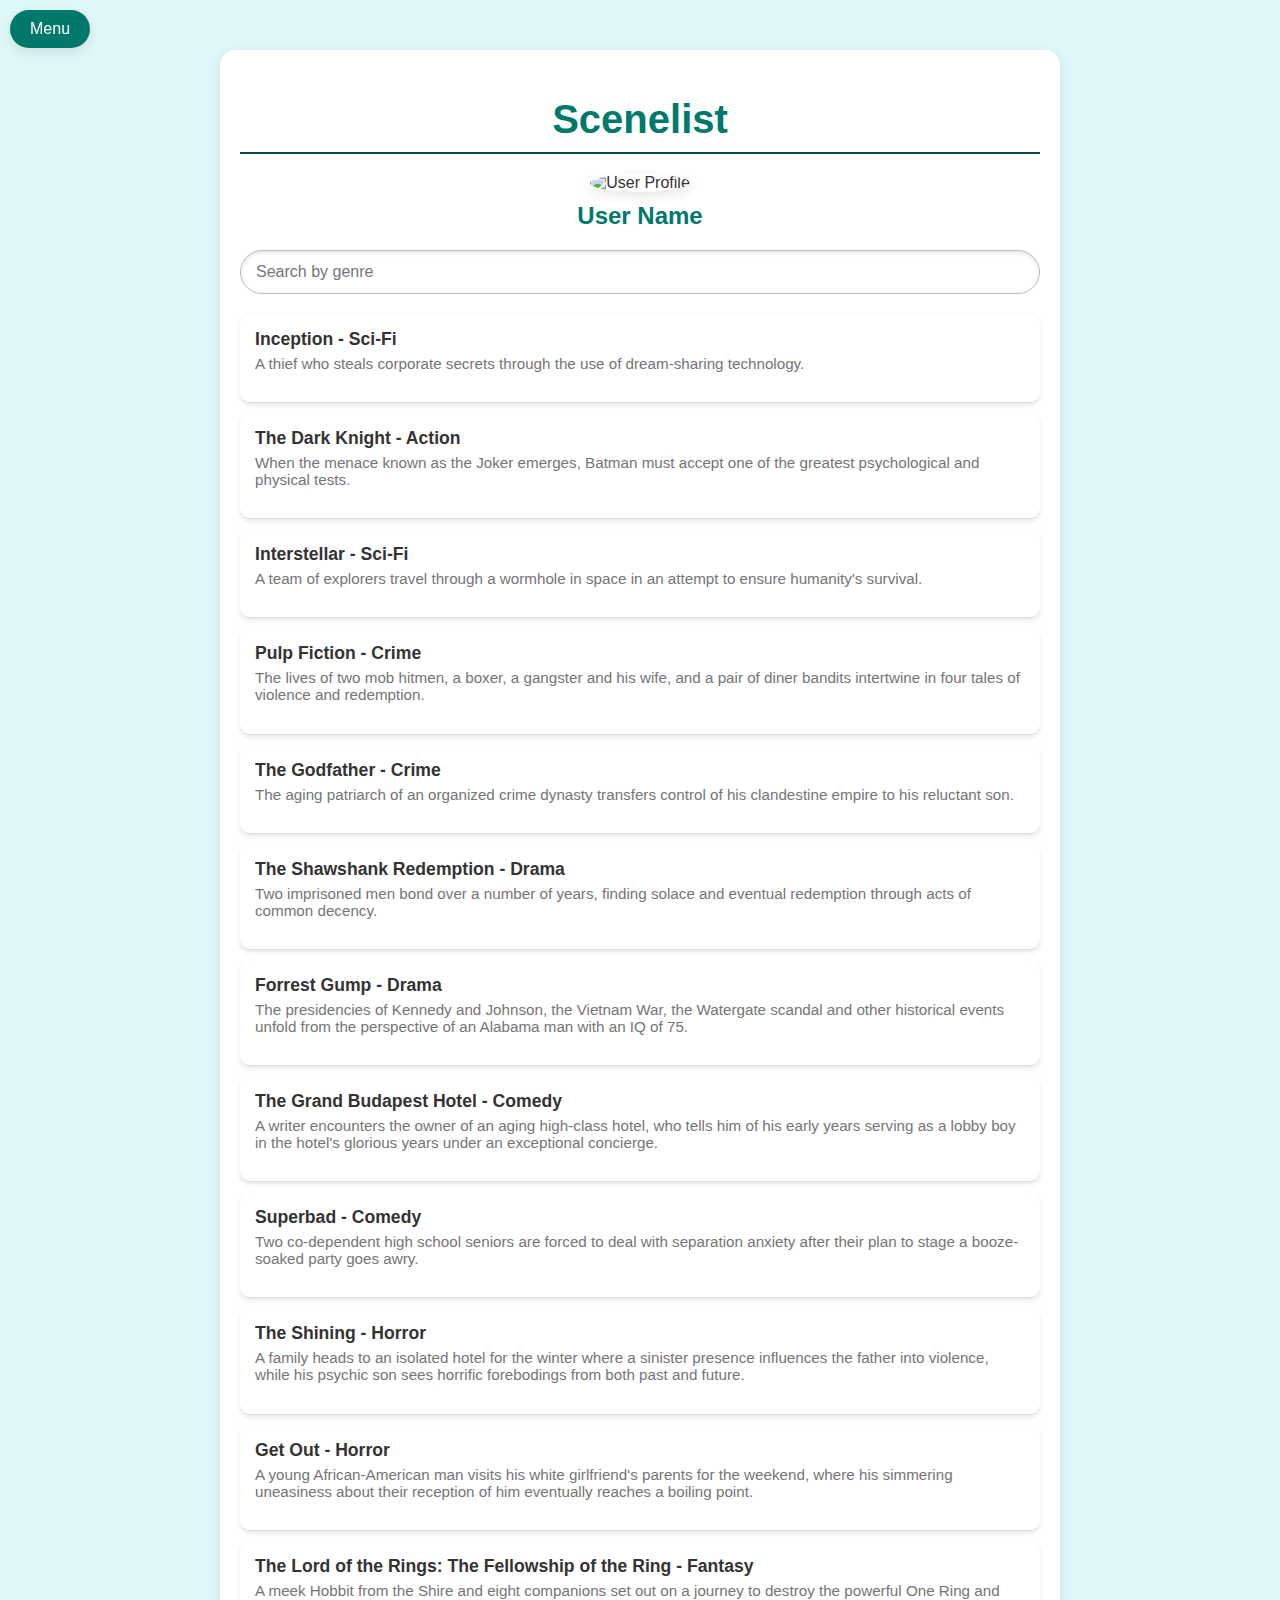
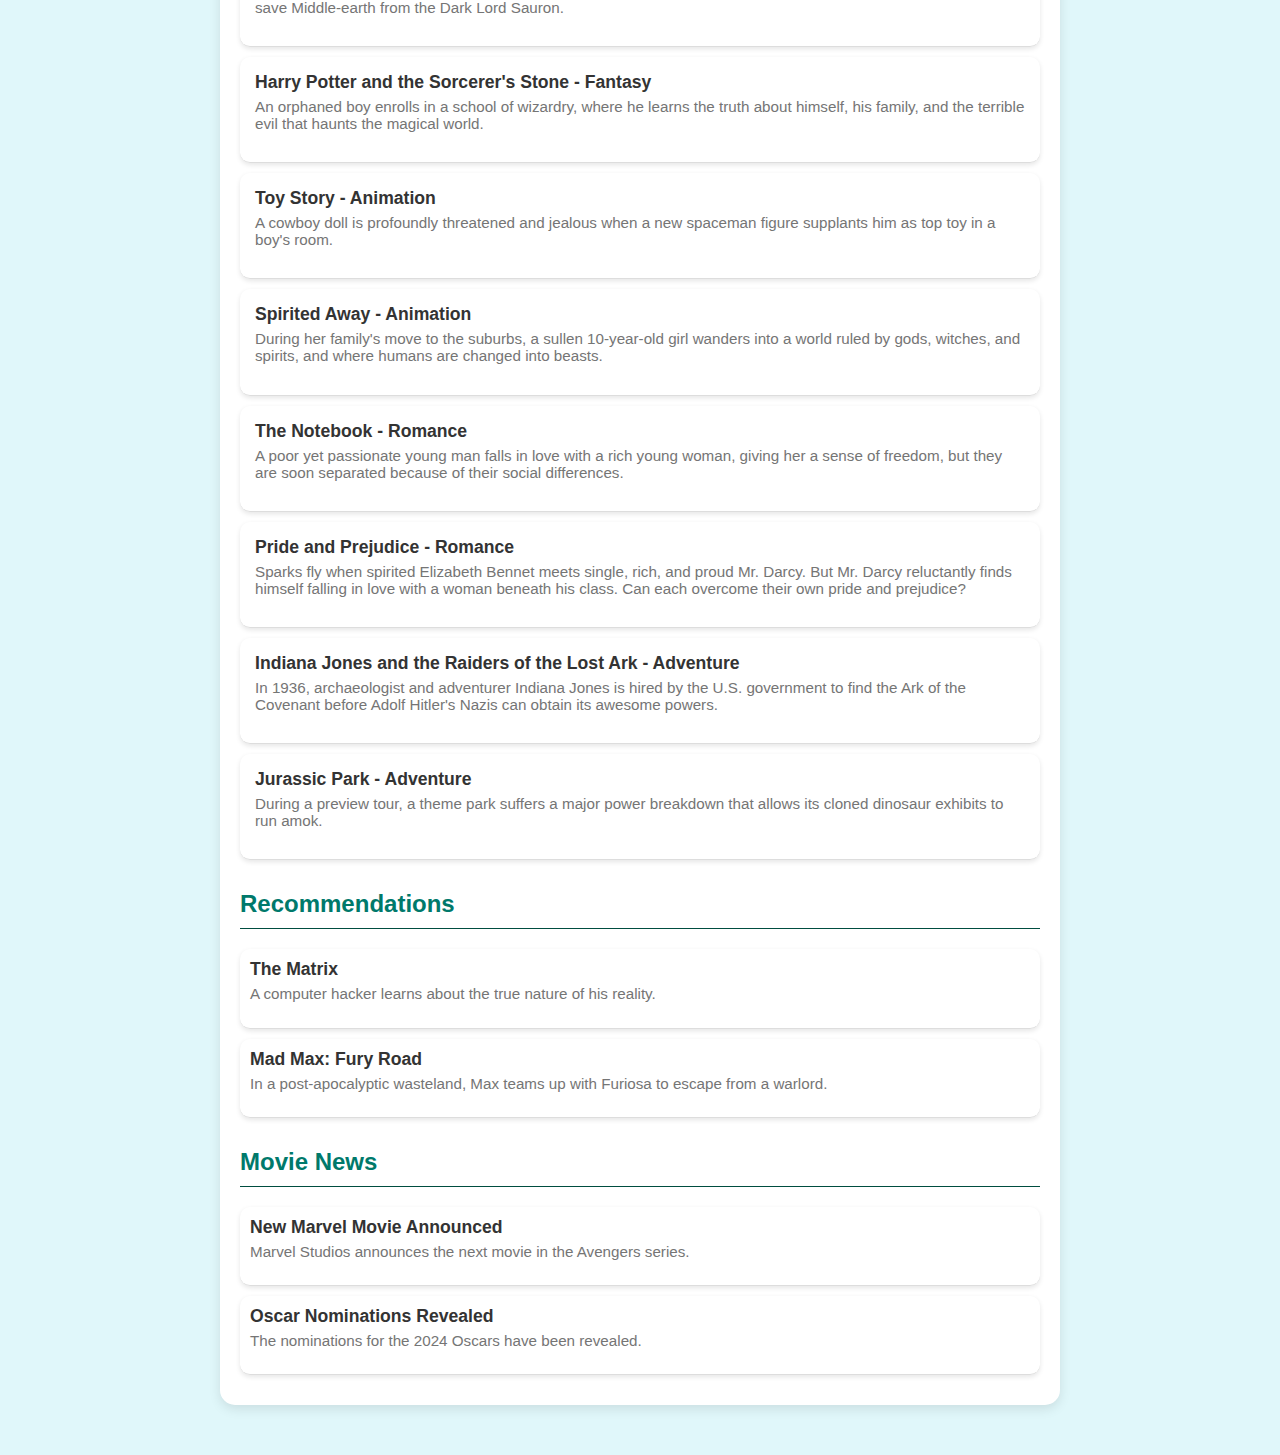
==== commit 53c2a515: "Update index.html" ====
--- a/index.html
+++ b/index.html
@@ -156,7 +156,6 @@
         <a href="#animation">Animation</a>
         <a href="#romance">Romance</a>
         <a href="#adventure">Adventure</a>
-        <a href="#adventure2">Adventure2</a>
     </div>
     <div class="container">
         <h1>Scenelist</h1>
@@ -240,10 +239,6 @@
             </li>
             <li data-genre="Adventure">
                 <strong>Jurassic Park - Adventure</strong>
-                <p class="description">During a preview tour, a theme park suffers a major power breakdown that allows its cloned dinosaur exhibits to run amok.</p>
-            </li>
-              <li data-genre="Adventure">
-                <strong>Bebas - Adventure</strong>
                 <p class="description">During a preview tour, a theme park suffers a major power breakdown that allows its cloned dinosaur exhibits to run amok.</p>
             </li>
         </ul>
